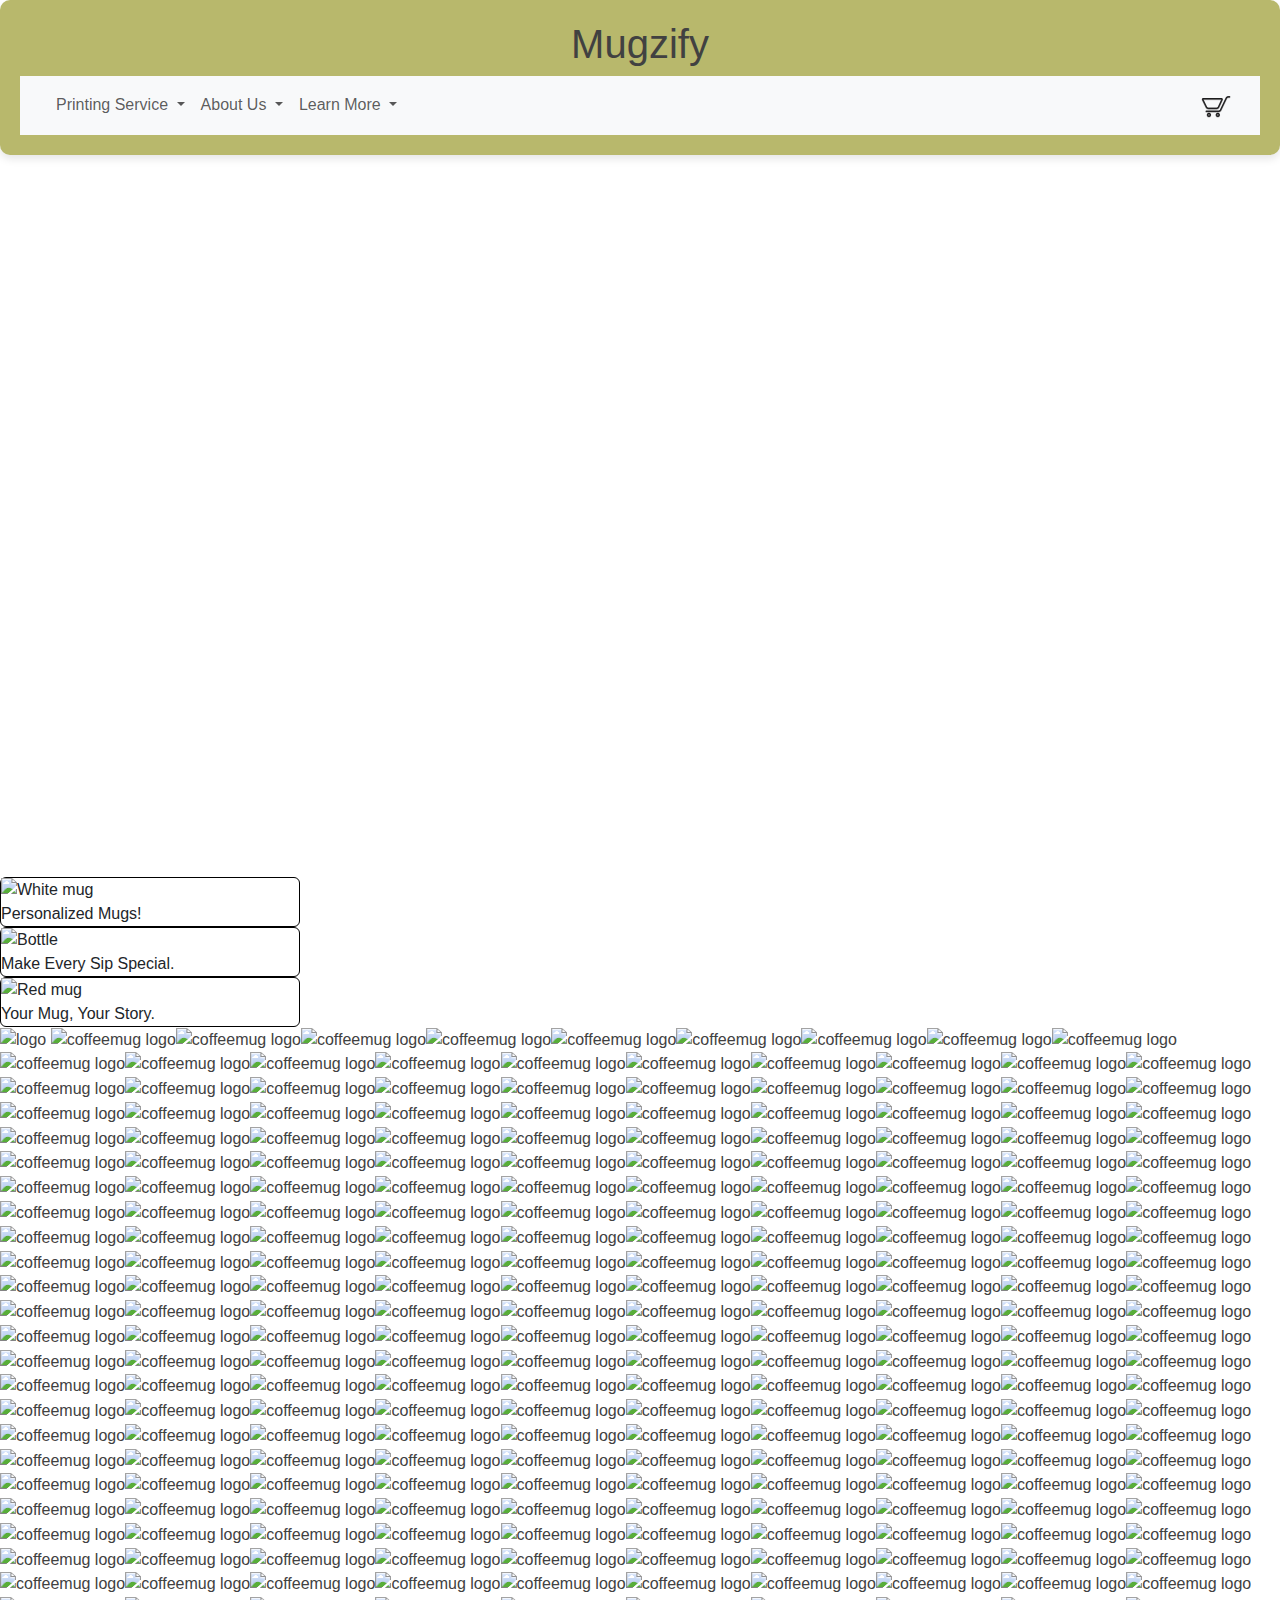
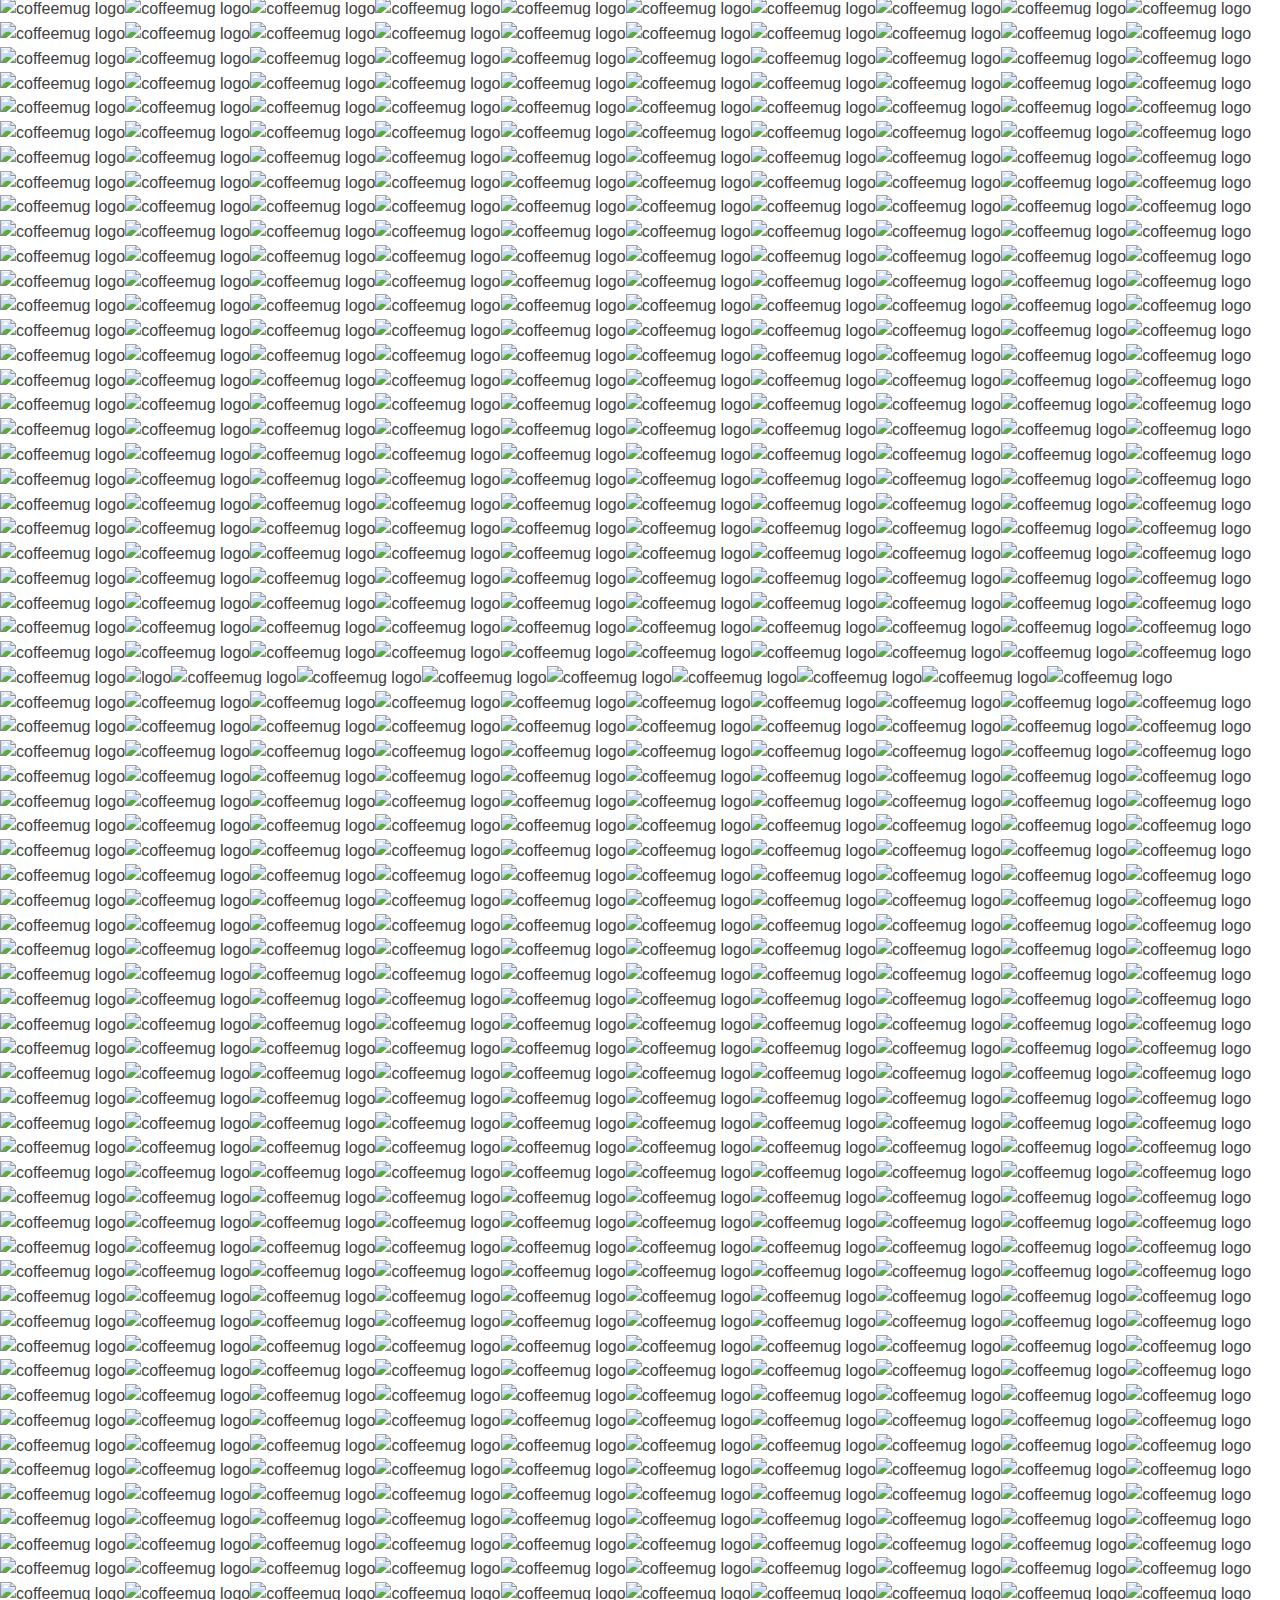
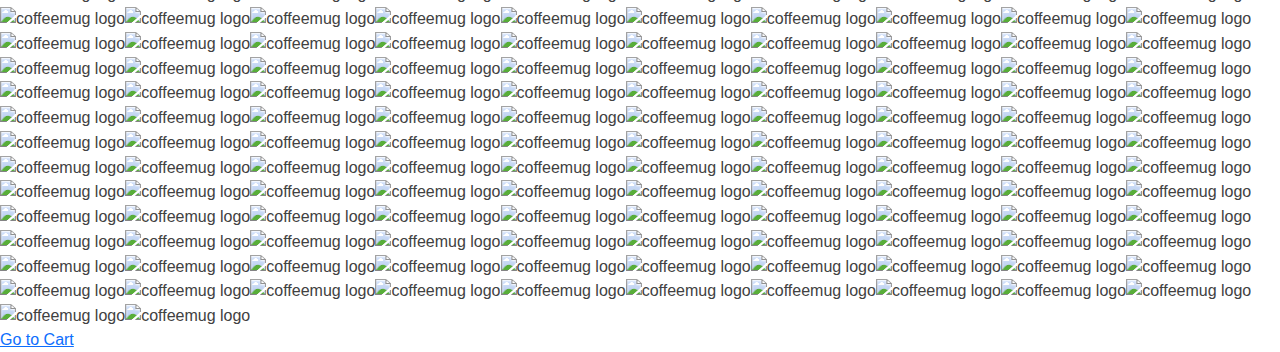
==== index.html @ 9b7f92b9 "Update - Improved links & clarity" ====
<!doctype html>
<html lang="en">
  <head>
    <meta charset="utf-8">
    <meta name="viewport" content="width=device-width, initial-scale=1">
    <title>Ryhmätyö</title>
    <link href="https://cdn.jsdelivr.net/npm/bootstrap@5.3.3/dist/css/bootstrap.min.css" rel="stylesheet" integrity="sha384-QWTKZyjpPEjISv5WaRU9OFeRpok6YctnYmDr5pNlyT2bRjXh0JMhjY6hW+ALEwIH" crossorigin="anonymous">
    <link rel="stylesheet" href="styles.css">
    <!-- Own css file needs to be under Bootstrap css file. -->

</head>
<body>

    <script src="https://cdn.jsdelivr.net/npm/bootstrap@5.3.3/dist/js/bootstrap.bundle.min.js" integrity="sha384-YvpcrYf0tY3lHB60NNkmXc5s9fDVZLESaAA55NDzOxhy9GkcIdslK1eN7N6jIeHz" crossorigin="anonymous">
    </script> 
    
    
         <!-- Article Section -->
         <article class="mugzify">
          <img src="images/logomug.png" class="feature-img">
          <h1> Mugzify</h1>


        <!-- Article Section for Navigation and Content -->
        <div class="menu">
          <nav class="navbar navbar-expand-sm bg-body-tertiary">
            <div class="container-fluid">
              <a class="navbar-brand" href="#"></a>
              
              <!-- Hamburger Menu Button -->
              <button class="navbar-toggler" type="button" data-bs-toggle="collapse" data-bs-target="#navbarSupportedContent" aria-controls="navbarSupportedContent" aria-expanded="false" aria-label="Toggle navigation">
                <span class="navbar-toggler-icon"></span>
              </button>
            
              <div class="collapse navbar-collapse" id="navbarSupportedContent">
                <ul class="navbar-nav me-auto mb-2 mb-lg-0">
                  <li class="nav-item dropdown">
                    <a class="nav-link dropdown-toggle" href="#" role="button" data-bs-toggle="dropdown" aria-expanded="false">
                      Printing Service
                    </a>
                    <ul class="dropdown-menu">
                      <li><a class="dropdown-item" href="#">Create An Item</a></li>
                      <li><a class="dropdown-item" href="#">Guide To Selecting A Picture</a></li>
                    </ul>
                  </li>
                  
                  <li class="nav-item dropdown">
                    <a class="nav-link dropdown-toggle" href="#" role="button" data-bs-toggle="dropdown" aria-expanded="false">
                      About Us
                    </a>
                    <ul class="dropdown-menu">
                      <li><a class="dropdown-item" href="#">Our Story</a></li>
                      <li><a class="dropdown-item" href="#">Our Reviews</a></li>
                    </ul>
                  </li>
            
                  <li class="nav-item dropdown">
                    <a class="nav-link dropdown-toggle" href="#" role="button" data-bs-toggle="dropdown" aria-expanded="false">
                      Learn More
                    </a>
                    <ul class="dropdown-menu">
                      <li><a class="dropdown-item" href="#">Delivery</a></li>
                      <li><a class="dropdown-item" href="#">FAQs</a></li>
                      <li><a class="dropdown-item" href="#">Contact</a></li>
                    </ul>
                  </li>
                </ul>

            <!-- Shopping Cart Icon -->
            <a class="navbar-brand ms-auto" href="https://eskorautiainen.github.io/cart/cart.html">
              <img src="images/cart2.png" alt="Shopping Cart" style="height: 32px; width: 32px;">
              </a>

              </div>
            </div>
          </nav>
        </article>
        <!-- Ending Article Section for Navigation and Content -->



        <!-- Slideshow -->
      <section class="container">
        <div class="slider-wrapper">
          <div class="slider">
            <img src="images/yourdesign.jpg" alt="" class="slide" id="slide-1"> <!-- kuvat vaativat "slide" luokan, jotta ne toimivat slideshowssa-->
            <img src="images/Baby.jpg" alt="" class="slide" id="slide-2">
            <img src="images/Black.png" alt="" class="slide" id="slide-3">
          </div>

            <div class="slider-nav">
              <a button="#slide-1"></a>
              <a button="#slide-2"></a>
              <a button="#slide-3"></a>
            </div>
            <!-- Slideshow ends -->
            
  <div class="row">
  <script>  // Javascript
    let currentIndex = 0;
const slides = document.querySelectorAll('.slider img');
const navLinks = document.querySelectorAll('.slider-nav a');
let slideInterval; // Interval ID variable

// Function to show the slide
function showSlide(index) {
    slides.forEach((slide, i) => {
        slide.style.display = (i === index) ? 'block' : 'none';
    });
    navLinks.forEach((link, i) => {
        link.style.opacity = (i === index) ? 1 : 0.5;
    });
}

// Function to go to the next slide
function nextSlide() {
    currentIndex = (currentIndex + 1) % slides.length;
    showSlide(currentIndex);
}

// Start the slideshow
function startSlideShow() {
    slideInterval = setInterval(nextSlide, 5000); // Change slide every 5 seconds
}

// Start the slideshow when the page loads
showSlide(currentIndex);
startSlideShow();

// Handle the navigation button clicks
navLinks.forEach((link, index) => {
    link.addEventListener('click', () => {
        clearInterval(slideInterval); // Clear the interval when clicking a navigation link
        currentIndex = index;         // Change the current image to the clicked image
        showSlide(currentIndex);       // Show the clicked image
        startSlideShow();              // Restart the interval
    });
});

// Optionally, add a click listener to the slides if you want them to be clickable
slides.forEach((slide, index) => {
    slide.addEventListener('click', () => {
        clearInterval(slideInterval); // Clear the interval
        currentIndex = index;         // Change the current image to the clicked image
        showSlide(currentIndex);       // Show the clicked image
        startSlideShow();              // Restart the interval
    });
});
  </script>  <!-- Javascript ends -->


            </div>
          </div>
        </section>
        <!-- Slideshow ends-->


        <!-- Image boxes -->
        <section class="card-container">
      
          <div class="card">
              <img src="images/White.avif" class="img-fluid" alt="White mug">
              <div class="Paddingtext">
              <a2>Personalized Mugs!</a2> 
            </div>
          </div>
  
          <div class="card">
            <img src="images/Bottle.jpg" class="img-fluid" alt="Bottle">
            <div class="Paddingtext">
            <a2>Make Every Sip Special.</a2>
          </div>
            
        </div>
      
          <div class="card">
              <img src="images/Red.jpg" class="img-fluid" alt="Red mug">
              <div class="Paddingtext">  <!-- in class "Paddingtext" we give the text 6 pixels of padding-left. -->
              <a2>Your Mug, Your Story.</a2>
              </div>
              
          </div>
      </section>
      <!-- Image boxes end -->



      <!--Scrolling logo animation -->
      <div class="scrolling-wrapper">
        <div class="scrolling-container">
            <img src="images/mugtransparent.png" alt="logo">
        </div>
    </div>

    <!-- Javascript-->
    <script>
      const container = document.querySelector('.scrolling-container');
      const imageCount = 500;  // Number of images you want to display
  
      for (let i = 0; i < imageCount; i++) {
          const img = document.createElement('img');
          img.src = 'images/mugtransparent.png';  // Replace with your actual image source
          img.alt = 'coffeemug logo';
          container.appendChild(img);
      }
  
      // Duplicate images to ensure seamless scrolling
      const images = container.querySelectorAll('img');
      images.forEach(img => {
          container.appendChild(img.cloneNode(true)); // Clone and append the image
      });
  </script>
  <!-- Javascript ends-->
  
  <!-- Link to cart folder and html file for GitHub pages -->
  <a href="/cart/cart.html">Go to Cart</a>

  </body>
</html>
---- styles.css ----
.mugzify {
    text-align: center; /* Center the text inside the aside element */
    padding: 20px;
    background-color: #b8b86c; /* Optional background for the aside */
    border-radius: 10px; /* Optional: rounded corners */
    box-shadow: 0px 4px 8px rgba(0, 0, 0, 0.1); /* Optional: subtle shadow */
}

.row {
    max-width: 1000px;
    margin: 0 auto; /* Center horizontally */
    padding-bottom:5px;

}

body {
    font-family: 'Franklin Gothic Medium', 'Arial Narrow', Arial, sans-serif;
    color: rgb(65, 65, 65);
    background-image: url('####');
}




* {
    margin: 0;
    padding: 0;
    box-sizing: border-box;
}

.container {
    padding: 2rem;
}

.slider-wrapper{
    position: relative;
    max-width: 550px;
    margin: 0 auto;
}

.slider {
    display: flex;
    aspect-ratio: 16/19;
    overflow-x: hidden;
    scroll-snap-type: x mandatory;
    scroll-behavior: smooth;
    box-shadow: 0 1.5rem 3rem -0.75rem
    hsla(0, 0% 0% 0.25);
    border-radius: 0.5rem;
    position:relative;
}

.slider img {
    flex: 1 0 100%;
    display: flex;
    scroll-snap-align: start;
    object-fit: cover;
    max-width: 100%; /* Ensure the images don't exceed the container width */
    height: 100%; /* Set a maximum height for the images (adjust as needed) */

}

.slider-nav{
    display: flex;
    column-gap: 1rem;
    position: absolute;
    bottom: 1.25rem;
    left: 50%;
    transform: translateX(-50%);
    z-index: 1;
}

.slider-nav a{
width: 0.5rem;
height: 0.5rem;
border-radius: 50%;
background-color: #ffffff;
opacity: 0.75%;
transition: opacity ease 0.25s;
}

.slider-nav a:hover {
    opacity: 1;
}

.card {
    border: 1px solid black;
    width: 100%; 
    max-width: 300px;

}


.card img {
    width: 100%;
    height: auto;
} 

.feature-img {
    animation-delay: 1.5s;
    width: 80px;
    position: absolute;
    top: 5px;
    right: 35%;
    opacity: 0;
    transform: translateY(20px);
    animation: moveup 0.5s linear forwards;
    background-color: transparent;
    object-fit: cover;
}

@keyframes moveup {
    0% {
        opacity: 0;
        transform: translateY(20px);
    }
    100% {
        opacity: 1;
        transform: translateY(0);
    }
}


/*Responsive design */
@media (max-width: 540px) {
    .card-container {
        grid-template-columns: 1fr;
    }
}
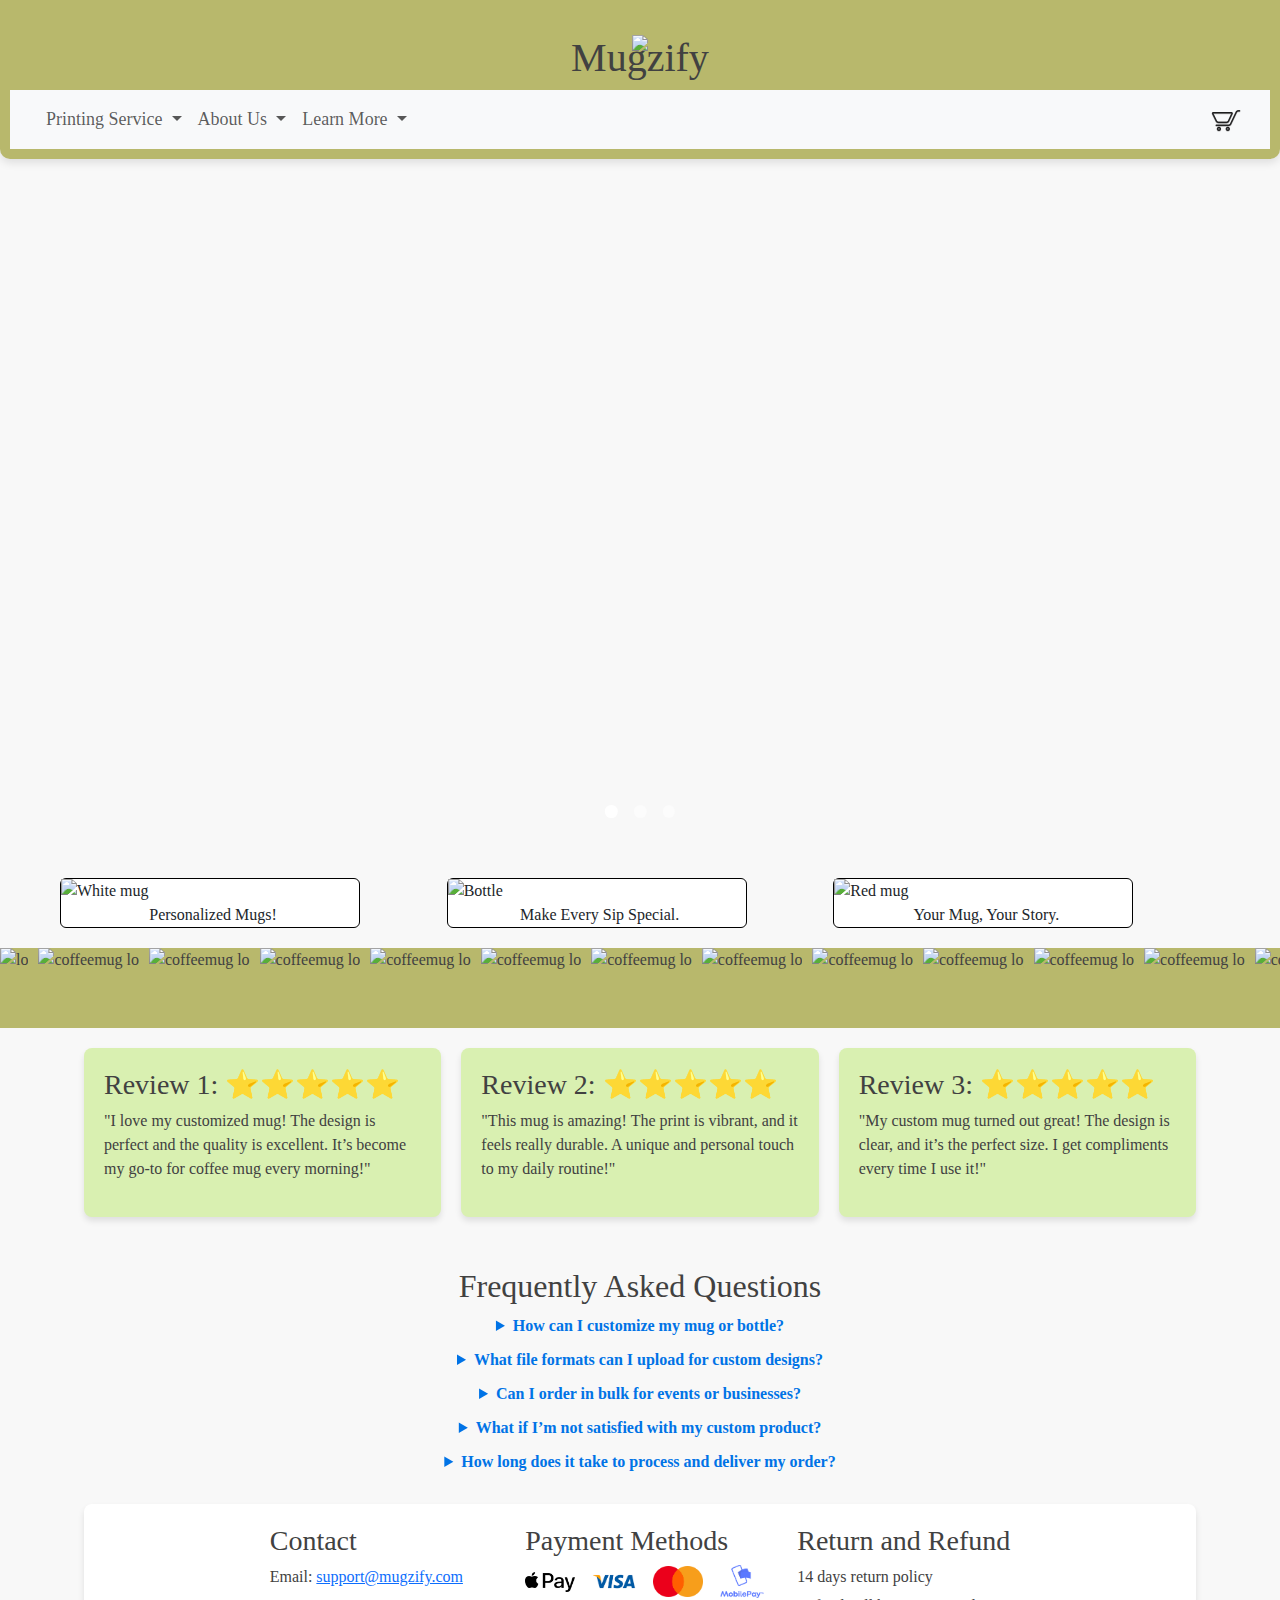
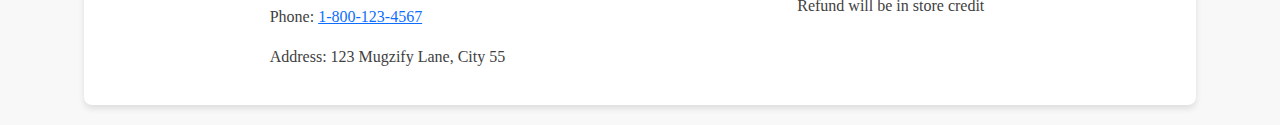
==== commit f9f19dcb: "Update - Combining pages with Farhad" ====
--- a/index.html
+++ b/index.html
@@ -59,9 +59,9 @@
                       Learn More
                     </a>
                     <ul class="dropdown-menu">
-                      <li><a class="dropdown-item" href="#">Delivery</a></li>
-                      <li><a class="dropdown-item" href="#">FAQs</a></li>
-                      <li><a class="dropdown-item" href="#">Contact</a></li>
+                      <li><a class="dropdown-item" href="#delivery">Delivery</a></li>
+                      <li><a class="dropdown-item" href="#faqs">FAQs</a></li>
+                      <li><a class="dropdown-item" href="#contact">Contact</a></li>
                     </ul>
                   </li>
                 </ul>
@@ -211,9 +211,92 @@
       });
   </script>
   <!-- Javascript ends-->
-  
-  <!-- Link to cart folder and html file for GitHub pages -->
-  <a href="/cart/cart.html">Go to Cart</a>
+
+
+
+
+
+  <div class="container">
+    <!-- Reviews Section -->
+    <div class="reviews">
+        <div class="review">
+            <h3>Review 1: ⭐⭐⭐⭐⭐</h3>
+            <p>"I love my customized mug! The design is perfect and the quality is excellent. It’s become my go-to for coffee mug every morning!"</p>
+        </div>
+        <div class="review">
+            <h3>Review 2: ⭐⭐⭐⭐⭐</h3>
+            <p>"This mug is amazing! The print is vibrant, and it feels really durable. A unique and personal touch to my daily routine!"</p>
+        </div>
+        <div class="review">
+            <h3>Review 3: ⭐⭐⭐⭐⭐</h3>
+            <p>"My custom mug turned out great! The design is clear, and it’s the perfect size. I get compliments every time I use it!"</p>
+        </div>
+    </div>
+
+
+    <!-- FAQ Section -->
+      <section id="faqs">
+        <h2>Frequently Asked Questions</h2>
+        <details>
+            <summary>How can I customize my mug or bottle?</summary>
+            <p>You can easily customize your mug or bottle using our design tool! Upload your image, add text, choose colors, and preview your design before placing your order. Simply click "Start Customizing" to begin.</p>
+        </details>
+        <details>
+            <summary>What file formats can I upload for custom designs?</summary>
+            <p>We accept popular file formats like JPEG, PNG, PDF, and SVG. For the best results, ensure your image has a high resolution (300 DPI or higher).</p>
+        </details>
+        <details>
+            <summary>Can I order in bulk for events or businesses?</summary>
+            <p>Yes! We offer special discounts for bulk orders, perfect for events, corporate gifts, or promotional items. Contact us via [link to contact form] to discuss pricing and customization options.</p>
+        </details>
+        <details>
+            <summary>What if I’m not satisfied with my custom product?</summary>
+            <p>We strive for 100% customer satisfaction. If your order arrives damaged or there’s an issue with the customization, let us know within 7 days of delivery. We’ll work with you to resolve the problem, whether through a replacement or refund.</p>
+        </details>
+        <details>
+            <summary>How long does it take to process and deliver my order?</summary>
+            <p>Once you place your order, it typically takes 2–3 business days to create your custom product. Shipping times vary based on your location and chosen delivery method. You’ll receive a tracking link once your order ships.</p>
+        </details>
+    </section>
+
+    <!-- Combined Info Section -->
+    <div class="info">
+        <div class="info-content">
+            <!-- Contact Section -->
+            <section id="contact">
+                <h3>Contact</h3>
+                <p>Email: <a href="mailto:support@mugzify.com">support@mugzify.com</a></p>
+                <p>Phone: <a href="tel:1-800-123-4567">1-800-123-4567</a></p>
+                <p>Address: 123 Mugzify Lane, City 55</p>
+          </section>
+
+            <!-- Payment Methods Section -->
+            <div class="payment-methods">
+                <h3>Payment Methods</h3>
+                <img src="images/apple.png" alt="Apple Pay">
+                <img src="images/visa.png" alt="Visa">
+                <img src="images/mastercard.png" alt="MasterCard">
+                <img src="images/images.png" alt="MasterCard">
+            </div>
+
+            <!-- Return Policy Section -->
+            <div class="return-policy">
+                <h3>Return and Refund</h3>
+                <p>14 days return policy</p>
+                <p>Refund will be in store credit</p>
+            </div>
+        </div>
+    </div>
+</div>
+
+
+
+
+
+
+
+
+
 
   </body>
 </html>
--- a/styles.css
+++ b/styles.css
@@ -1,9 +1,16 @@
 .mugzify {
-    text-align: center; /* Center the text inside the aside element */
-    padding: 20px;
-    background-color: #b8b86c; /* Optional background for the aside */
-    border-radius: 10px; /* Optional: rounded corners */
-    box-shadow: 0px 4px 8px rgba(0, 0, 0, 0.1); /* Optional: subtle shadow */
+    text-align: center;
+    padding: 10px;
+    background-color: #b8b86c;
+    border-bottom-left-radius: 10px;
+    border-bottom-right-radius: 10px;    /* Border-radium also rounds up the top corners, making them white. Use Border-bottom to avoid this. */
+    box-shadow: 0px 4px 8px rgba(0, 0, 0, 0.1);
+    box-sizing: border-box; /* Ensure padding is included in the element's size */
+}
+
+.menu {
+    font-size: 18px;
+
 }
 
 .row {
@@ -11,26 +18,20 @@
     margin: 0 auto; /* Center horizontally */
     padding-bottom:5px;
 
+
 }
 
 body {
-    font-family: 'Franklin Gothic Medium', 'Arial Narrow', Arial, sans-serif;
+    font-family: 'Times New Roman', Times, serif;
     color: rgb(65, 65, 65);
-    background-image: url('####');
-}
-
-
-
-
-* {
-    margin: 0;
-    padding: 0;
-    box-sizing: border-box;
+
 }
 
 .container {
     padding: 2rem;
-}
+
+}
+
 
 .slider-wrapper{
     position: relative;
@@ -71,23 +72,32 @@
 }
 
 .slider-nav a{
-width: 0.5rem;
-height: 0.5rem;
+width: 0.8rem;
+height: 0.8rem;
 border-radius: 50%;
 background-color: #ffffff;
 opacity: 0.75%;
 transition: opacity ease 0.25s;
+
 }
 
 .slider-nav a:hover {
     opacity: 1;
 }
+
 
 .card {
     border: 1px solid black;
     width: 100%; 
     max-width: 300px;
-
+    padding-left: 0px;
+
+}
+
+.Paddingtext {
+    padding-left: 6px;
+    font-size: 16px;
+    margin: 0 auto;
 }
 
 
@@ -96,27 +106,69 @@
     height: auto;
 } 
 
+
+.card-container {
+    display: grid;
+    grid-template-columns: 1fr 1fr 1fr 0fr;
+    max-width: 1200px; 
+    margin: 0 auto; 
+    gap: 20px;
+    padding: 20px;
+
+}
+
 .feature-img {
     animation-delay: 1.5s;
     width: 80px;
-    position: absolute;
-    top: 5px;
+    position: static;
     right: 35%;
-    opacity: 0;
+    opacity: 1;
     transform: translateY(20px);
     animation: moveup 0.5s linear forwards;
     background-color: transparent;
     object-fit: cover;
 }
 
+
+.scrolling-wrapper {
+    width: 100%; /* Full width of the container */
+    overflow: hidden; /* Hide the part of the image that overflows the container */
+    position: relative;
+    background-color: #b8b86c;
+}
+
+.scrolling-container {
+    display: flex; /* Use flexbox to align the images horizontally */
+    animation: scrollLeft 40s linear infinite; /* Apply the scrolling animation (adjust speed) */
+    white-space: nowrap; /* Prevent images from wrapping to a new line */
+}
+
+.scrolling-container img {
+    height: 80px; /* Set the height of each image */
+    margin-right: 10px; /* Optional: Add space between images */
+    opacity: 1; /* Optional: Set transparency */
+    display: inline-block; /* Ensure images stay inline */
+}
+
+/* Create the scrolling animation */
+@keyframes scrollLeft {
+    0% {
+        transform: translateX(0%); /* Start at the left */
+    }
+    100% {
+        transform: translateX(-100%); /* Move to the left (outside the container) */
+    }
+}
+
+
 @keyframes moveup {
     0% {
+        transform: translateY(20px);
         opacity: 0;
-        transform: translateY(20px);
     }
     100% {
+        transform: translateY(0);
         opacity: 1;
-        transform: translateY(0);
     }
 }
 
@@ -127,3 +179,188 @@
         grid-template-columns: 1fr;
     }
 }
+
+
+/* General Styling */
+body {
+    font-family: 'Times New Roman', Times, serif;
+    color: rgb(65, 65, 65);
+    margin: 0;
+    padding: 0;
+    background-color: #f8f8f8;
+}
+
+.container {
+    width: 90%;
+    max-width: 1200px;
+    margin: 0 auto;
+    padding: 20px;
+}
+
+/* Header Styling */
+header {
+    background-color: #b8b86c; /* Olive Green */
+    padding: 10px;
+    text-align: center;
+    color: white;
+}
+
+/* Menu Styling */
+nav a {
+    font-size: 18px; 
+    color: white;
+    text-decoration: none;
+    margin: 0 auto;
+}
+
+nav a:hover {
+    text-decoration: underline;
+}
+
+/* Reviews Section */
+.reviews {
+    display: flex;
+    gap: 20px;
+    margin-bottom: 30px;
+    flex-wrap: wrap; 
+}
+
+.review {
+    background-color: #d9f0b1;
+    padding: 20px;
+    border-radius: 8px;
+    flex: 1;
+    box-shadow: 0 4px 6px rgba(0, 0, 0, 0.1);
+    font-size: 16px; 
+    margin-bottom: 20px; 
+    min-width: 250px; 
+}
+
+/* Learn More Button */
+.learn-more {
+    background-color: #a8c66c;
+    color: #fff;
+    font-size: 24px;
+    padding: 15px 30px;
+    border: none;
+    border-radius: 5px;
+    cursor: pointer;
+    display: block;
+    margin: 0 auto 15px auto;
+    text-align: center;
+}
+
+/* FAQ Section */
+.faq {
+    background-color: #ffffff;
+    padding: 20px;
+    border-radius: 8px;
+    margin-bottom: 30px;
+    box-shadow: 0 4px 6px rgba(0, 0, 0, 0.1);
+}
+
+details {
+    margin-bottom: 10px;
+    font-size: 16px; 
+}
+
+summary {
+    font-size: 16px; 
+    font-weight: bold;
+    cursor: pointer;
+    color: #0073e6;
+}
+
+details p {
+    margin: 5px 0 0 15px;
+    font-size: 16px; 
+    color: #555;
+}
+
+/* Combined Info Section */
+.info {
+    
+    background-color: #ffffff;
+    padding: 20px;
+    border-radius: 8px;
+    box-shadow: 0 4px 6px rgba(0, 0, 0, 0.1);
+}
+
+.info h2 {
+    margin-bottom: 20px;
+    text-align: center;
+    color: #444;
+    font-size: 16px; 
+}
+
+.info-content {
+    display: flex;
+    justify-content: center;
+    gap: 20px;
+    flex-wrap: wrap; 
+}
+
+.contact, .payment-methods, .return-policy {    
+    font-size: 16px; 
+    margin-bottom: 20px; 
+}
+
+.payment-methods img {
+    width: 50px;
+    margin-right: 10px;
+}
+
+.return-policy p {
+    margin: 5px 0;
+    font-size: 16px; 
+}
+
+section#faqs {
+    text-align: center;
+    padding-bottom: 20px;
+}
+
+/* Responsive Design for Small Screens */
+@media (max-width: 768px) {
+    .reviews {
+        flex-direction: column; 
+    }
+
+    .info-content {
+        flex-direction: column; 
+    }
+
+    .contact, .payment-methods, .return-policy {
+        flex: 1 1 100%; 
+    }
+
+    .learn-more {
+        font-size: 20px; 
+        padding: 12px 25px; 
+    }
+}
+
+/* Additional responsiveness for very small screens (e.g., mobile phones) */
+@media (max-width: 480px) {
+    body {
+        font-size: 14px; 
+    }
+
+    .reviews {
+        gap: 10px; 
+    }
+
+    .review {
+        font-size: 14px; /
+    }
+
+    .learn-more {
+        font-size: 18px; 
+        padding: 10px 20px; 
+    }
+
+    .payment-methods img {
+        width: 40px; 
+    }
+}
+
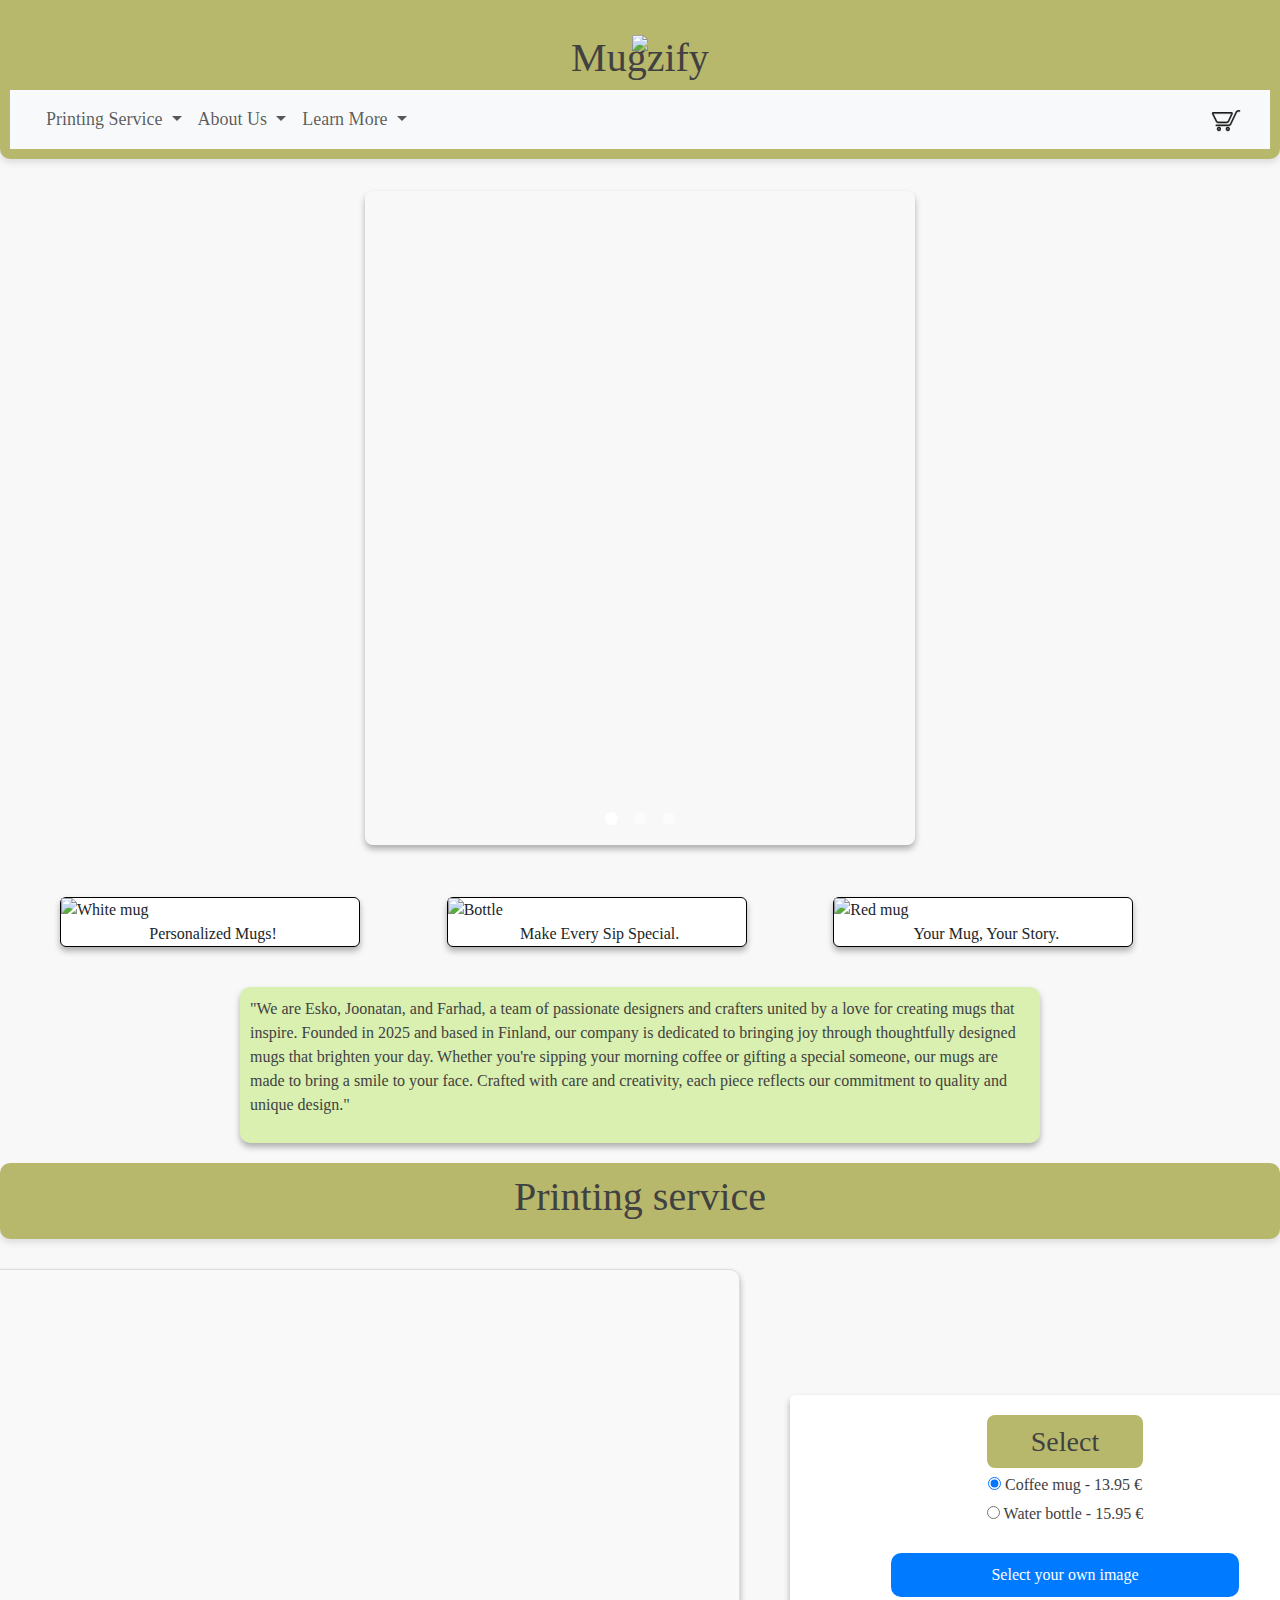
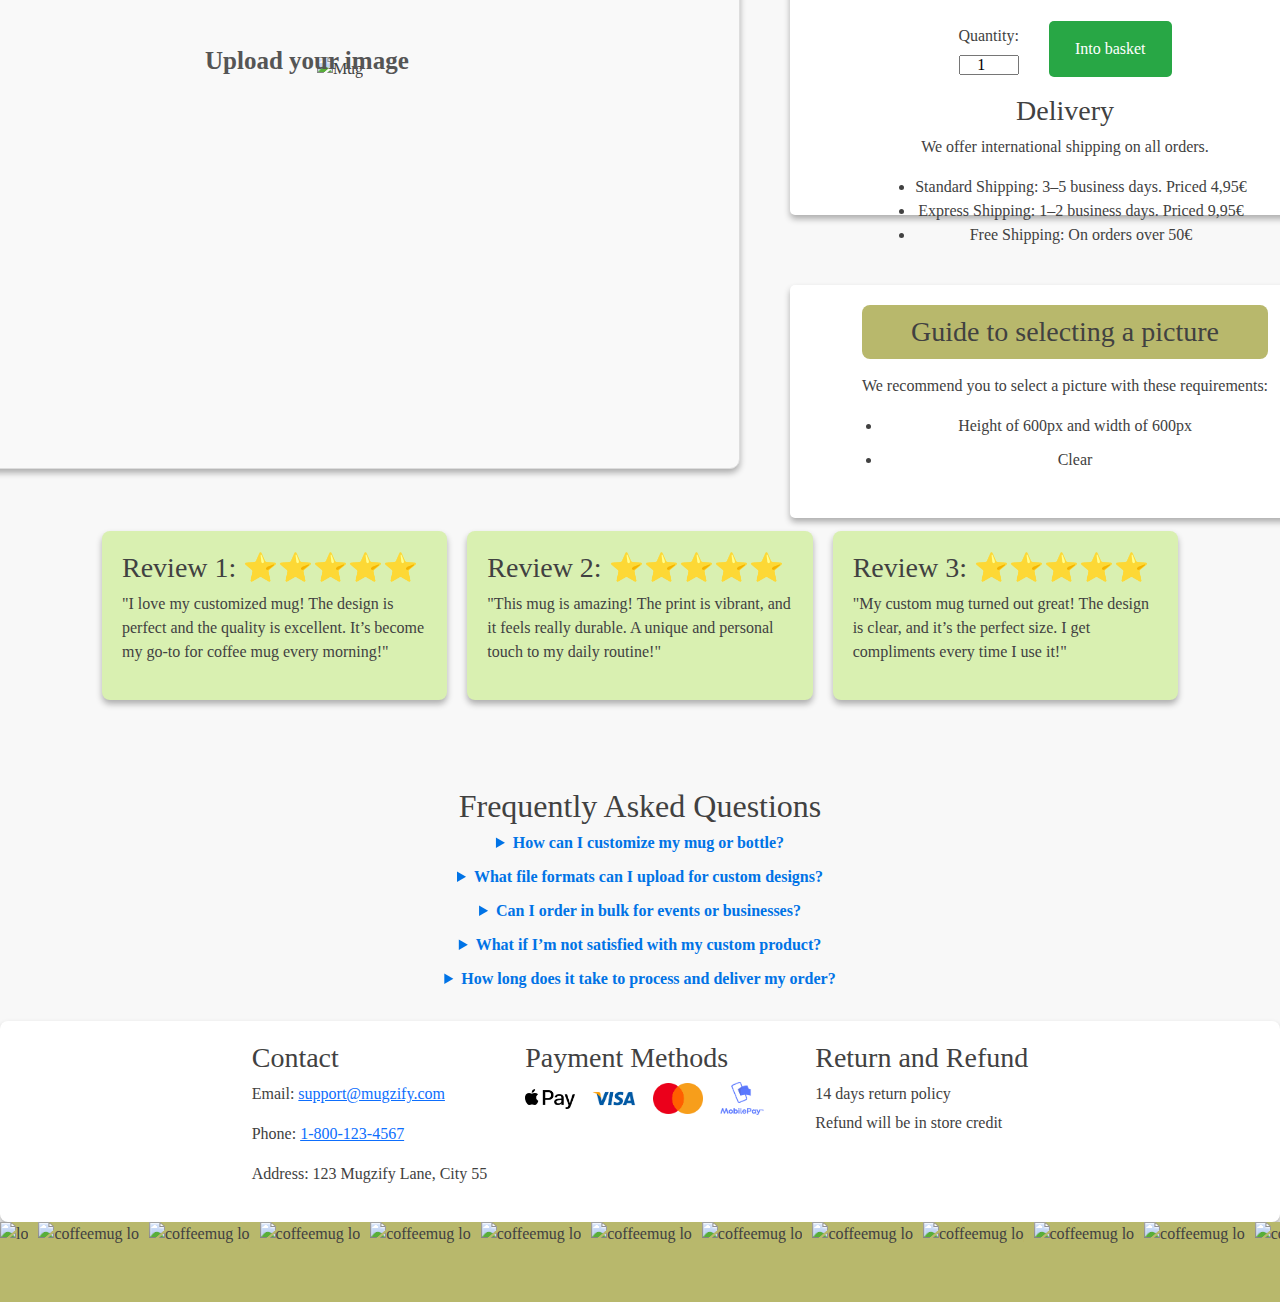
==== commit 3ae168e9: "Update - Combining with Joonatans codes" ====
--- a/index.html
+++ b/index.html
@@ -7,10 +7,10 @@
     <link href="https://cdn.jsdelivr.net/npm/bootstrap@5.3.3/dist/css/bootstrap.min.css" rel="stylesheet" integrity="sha384-QWTKZyjpPEjISv5WaRU9OFeRpok6YctnYmDr5pNlyT2bRjXh0JMhjY6hW+ALEwIH" crossorigin="anonymous">
     <link rel="stylesheet" href="styles.css">
     <!-- Own css file needs to be under Bootstrap css file. -->
-
 </head>
+
+
 <body>
-
     <script src="https://cdn.jsdelivr.net/npm/bootstrap@5.3.3/dist/js/bootstrap.bundle.min.js" integrity="sha384-YvpcrYf0tY3lHB60NNkmXc5s9fDVZLESaAA55NDzOxhy9GkcIdslK1eN7N6jIeHz" crossorigin="anonymous">
     </script> 
     
@@ -49,8 +49,8 @@
                       About Us
                     </a>
                     <ul class="dropdown-menu">
-                      <li><a class="dropdown-item" href="#">Our Story</a></li>
-                      <li><a class="dropdown-item" href="#">Our Reviews</a></li>
+                      <li><a class="dropdown-item" href="#story">Our Story</a></li>
+                      <li><a class="dropdown-item" href="#reviews">Our Reviews</a></li>
                     </ul>
                   </li>
             
@@ -79,8 +79,8 @@
 
 
 
-        <!-- Slideshow -->
-      <section class="container">
+        <!-- Slideshow -->   
+         <section class="container">
         <div class="slider-wrapper">
           <div class="slider">
             <img src="images/yourdesign.jpg" alt="" class="slide" id="slide-1"> <!-- kuvat vaativat "slide" luokan, jotta ne toimivat slideshowssa-->
@@ -94,8 +94,7 @@
               <a button="#slide-3"></a>
             </div>
             <!-- Slideshow ends -->
-            
-  <div class="row">
+
   <script>  // Javascript
     let currentIndex = 0;
 const slides = document.querySelectorAll('.slider img');
@@ -182,8 +181,215 @@
           </div>
       </section>
       <!-- Image boxes end -->
-
-
+      <section id="story">
+      <div class="introduction">
+        <p>"We are Esko, Joonatan, and Farhad, a team of passionate designers and crafters united by a love for creating mugs that inspire. Founded in 2025 and based in Finland, our company is dedicated to bringing joy through thoughtfully designed mugs that brighten your day. Whether you're sipping your morning coffee or gifting a special someone, our mugs are made to bring a smile to your face. Crafted with care and creativity, each piece reflects our commitment to quality and unique design."</p>
+    </div>
+  </section>
+
+
+<!-- Joonatan osuuus -->
+
+<article class="Printing service"></article>
+    <header>
+        <h1>Printing service</h1>
+    </header>
+    <main>
+        <section class="preview-section">
+            <div class="mug-preview">
+                <img src="images/mugtransparent.png" alt="Mug" id="mug">
+                <div class="image-overlay">
+                    <p><b>Upload your image</b></p>
+                </div>
+            </div>
+        </section>
+
+        <section class="options-section">
+            <div class="mug-options">
+                <h3>Select</h3>
+                <label>
+                    <input type="radio" name="mug-type" value="Coffee mug" checked>
+                    Coffee mug - 13.95 €
+                </label>
+                <label>
+                    <input type="radio" name="mug-type" value="Water bottle">
+                    Water bottle - 15.95 €
+                </label>
+            </div>
+            <form>
+                <label class="upload-button" for="file-upload" role="button">Select your own image</label>
+                <input type="file" id="file-upload" accept="image/*">
+            </form>
+            <div class="quantity-and-button">
+                <div class="quantity">
+                    <label for="quantity">Quantity:</label>
+                    <input type="number" id="quantity" value="1" min="1">
+                </div>
+                <button class="basket-button">Into basket</button>
+            </div>
+            <!-- Delivery Section -->
+            <section id="delivery">
+                <h3>Delivery</h3>
+                <p>We offer international shipping on all orders.</p>
+                <ul>
+                    <li>Standard Shipping: 3–5 business days. Priced 4,95€</li>
+                    <li>Express Shipping: 1–2 business days. Priced 9,95€</li>
+                    <li>Free Shipping: On orders over 50€</li>
+                </ul>
+            </section>
+            <!-- Guide -->
+            <section class="guide-section">
+                <div class="help-guide">
+                <h3>Guide to selecting a picture</h3>
+                <p>We recommend you to select a picture with these requirements:</p>
+                <ul>
+                    <li>Height of 600px and width of 600px</li>
+                    <li>Clear</li>
+                </ul>
+            </div>
+            </section>
+    </main>
+  
+
+
+
+
+
+
+
+
+
+
+
+
+
+
+
+
+
+
+
+
+
+
+
+
+
+
+
+
+
+
+
+
+
+
+
+
+
+
+
+
+
+
+
+
+
+
+
+
+
+  
+
+  <div class="container">
+    <!-- Reviews Section -->
+    <section id="reviews">
+    <div class="reviews">
+
+        <div class="review">
+            <h3>Review 1: ⭐⭐⭐⭐⭐</h3>
+            <p>"I love my customized mug! The design is perfect and the quality is excellent. It’s become my go-to for coffee mug every morning!"</p>
+        </div>
+        <div class="review">
+            <h3>Review 2: ⭐⭐⭐⭐⭐</h3>
+            <p>"This mug is amazing! The print is vibrant, and it feels really durable. A unique and personal touch to my daily routine!"</p>
+        </div>
+        <div class="review">
+            <h3>Review 3: ⭐⭐⭐⭐⭐</h3>
+            <p>"My custom mug turned out great! The design is clear, and it’s the perfect size. I get compliments every time I use it!"</p>
+        </div>
+    </div>
+    </div>
+    </section>
+
+
+    <!-- FAQ Section -->
+      <section id="faqs">
+        <h2>Frequently Asked Questions</h2>
+        <details>
+            <summary>How can I customize my mug or bottle?</summary>
+            <p class="customer-satisfaction">
+            You can easily customize your mug or bottle using our design tool! Upload your image, add text, choose colors, and preview your design before placing your order. Simply click "Start Customizing" to begin.
+          </p>
+        </details>
+        <details>
+            <summary>What file formats can I upload for custom designs?</summary>
+            <p class="customer-satisfaction">
+            We accept popular file formats like JPEG, PNG, PDF, and SVG. For the best results, ensure your image has a high resolution (300 DPI or higher).
+          </p>
+        </details>
+        <details>
+            <summary>Can I order in bulk for events or businesses?</summary>
+            <p class="customer-satisfaction">
+            Yes! We offer special discounts for bulk orders, perfect for events, corporate gifts, or promotional items. Contact us via [link to contact form] to discuss pricing and customization options.
+          </p>
+        </details>
+        <details>
+            <summary>What if I’m not satisfied with my custom product?</summary>
+            <p class="customer-satisfaction">
+            We strive for 100% customer satisfaction. If your order arrives damaged or there’s an issue with the customization, let us know within 7 days of delivery. We’ll work with you to resolve the problem, whether through a replacement or refund.
+            </p>
+        </details>
+        <details>
+            <summary>How long does it take to process and deliver my order?</summary>
+            <p class="customer-satisfaction">
+            Once you place your order, it typically takes 2–3 business days to create your custom product. Shipping times vary based on your location and chosen delivery method. You’ll receive a tracking link once your order ships.
+          </p>
+        </details>
+    </section>
+
+    <!-- Combined Info Section -->
+    <div class="info">
+        <div class="info-content">
+            <!-- Contact Section -->
+            <section id="contact">
+                <h3>Contact</h3>
+                <p>Email: <a href="mailto:support@mugzify.com">support@mugzify.com</a></p>
+                <p>Phone: <a href="tel:1-800-123-4567">1-800-123-4567</a></p>
+                <p>Address: 123 Mugzify Lane, City 55</p>
+          </section>
+
+            <!-- Payment Methods Section -->
+            <div class="payment-methods">
+                <h3>Payment Methods</h3>
+                <img src="images/apple.png" alt="Apple Pay">
+                <img src="images/visa.png" alt="Visa">
+                <img src="images/mastercard.png" alt="MasterCard">
+                <img src="images/images.png" alt="MasterCard">
+            </div>
+
+            <!-- Return Policy Section -->
+            <div class="return-policy">
+                <h3>Return and Refund</h3>
+                <p>14 days return policy</p>
+                <p>Refund will be in store credit</p>
+            </div>
+        </div>
+    </div>
+</div>
+
+
+<!-- Eskon animaatio -->
 
       <!--Scrolling logo animation -->
       <div class="scrolling-wrapper">
@@ -216,86 +422,6 @@
 
 
 
-  <div class="container">
-    <!-- Reviews Section -->
-    <div class="reviews">
-        <div class="review">
-            <h3>Review 1: ⭐⭐⭐⭐⭐</h3>
-            <p>"I love my customized mug! The design is perfect and the quality is excellent. It’s become my go-to for coffee mug every morning!"</p>
-        </div>
-        <div class="review">
-            <h3>Review 2: ⭐⭐⭐⭐⭐</h3>
-            <p>"This mug is amazing! The print is vibrant, and it feels really durable. A unique and personal touch to my daily routine!"</p>
-        </div>
-        <div class="review">
-            <h3>Review 3: ⭐⭐⭐⭐⭐</h3>
-            <p>"My custom mug turned out great! The design is clear, and it’s the perfect size. I get compliments every time I use it!"</p>
-        </div>
-    </div>
-
-
-    <!-- FAQ Section -->
-      <section id="faqs">
-        <h2>Frequently Asked Questions</h2>
-        <details>
-            <summary>How can I customize my mug or bottle?</summary>
-            <p>You can easily customize your mug or bottle using our design tool! Upload your image, add text, choose colors, and preview your design before placing your order. Simply click "Start Customizing" to begin.</p>
-        </details>
-        <details>
-            <summary>What file formats can I upload for custom designs?</summary>
-            <p>We accept popular file formats like JPEG, PNG, PDF, and SVG. For the best results, ensure your image has a high resolution (300 DPI or higher).</p>
-        </details>
-        <details>
-            <summary>Can I order in bulk for events or businesses?</summary>
-            <p>Yes! We offer special discounts for bulk orders, perfect for events, corporate gifts, or promotional items. Contact us via [link to contact form] to discuss pricing and customization options.</p>
-        </details>
-        <details>
-            <summary>What if I’m not satisfied with my custom product?</summary>
-            <p>We strive for 100% customer satisfaction. If your order arrives damaged or there’s an issue with the customization, let us know within 7 days of delivery. We’ll work with you to resolve the problem, whether through a replacement or refund.</p>
-        </details>
-        <details>
-            <summary>How long does it take to process and deliver my order?</summary>
-            <p>Once you place your order, it typically takes 2–3 business days to create your custom product. Shipping times vary based on your location and chosen delivery method. You’ll receive a tracking link once your order ships.</p>
-        </details>
-    </section>
-
-    <!-- Combined Info Section -->
-    <div class="info">
-        <div class="info-content">
-            <!-- Contact Section -->
-            <section id="contact">
-                <h3>Contact</h3>
-                <p>Email: <a href="mailto:support@mugzify.com">support@mugzify.com</a></p>
-                <p>Phone: <a href="tel:1-800-123-4567">1-800-123-4567</a></p>
-                <p>Address: 123 Mugzify Lane, City 55</p>
-          </section>
-
-            <!-- Payment Methods Section -->
-            <div class="payment-methods">
-                <h3>Payment Methods</h3>
-                <img src="images/apple.png" alt="Apple Pay">
-                <img src="images/visa.png" alt="Visa">
-                <img src="images/mastercard.png" alt="MasterCard">
-                <img src="images/images.png" alt="MasterCard">
-            </div>
-
-            <!-- Return Policy Section -->
-            <div class="return-policy">
-                <h3>Return and Refund</h3>
-                <p>14 days return policy</p>
-                <p>Refund will be in store credit</p>
-            </div>
-        </div>
-    </div>
-</div>
-
-
-
-
-
-
-
-
 
 
   </body>
--- a/styles.css
+++ b/styles.css
@@ -4,8 +4,8 @@
     background-color: #b8b86c;
     border-bottom-left-radius: 10px;
     border-bottom-right-radius: 10px;    /* Border-radium also rounds up the top corners, making them white. Use Border-bottom to avoid this. */
-    box-shadow: 0px 4px 8px rgba(0, 0, 0, 0.1);
     box-sizing: border-box; /* Ensure padding is included in the element's size */
+    box-shadow: 0 4px 6px rgba(0, 0, 0, 0.1);
 }
 
 .menu {
@@ -24,7 +24,22 @@
 body {
     font-family: 'Times New Roman', Times, serif;
     color: rgb(65, 65, 65);
-
+    margin: 0;
+    padding: 0;
+    background-color: #f8f8f8;
+    font-size: 16px;
+
+}
+
+.introduction {
+    background-color: #d9f0b1;
+    padding: 10px;
+    border-radius: 10px;
+    box-shadow: 0 4px 6px rgba(0, 0, 0, 0.3);
+
+    /* Limit the width and center the box */
+    max-width: 800px;  /* Set a maximum width */
+    margin: 20px auto;  /* Add margin to create space above and below the box */
 }
 
 .container {
@@ -45,7 +60,7 @@
     overflow-x: hidden;
     scroll-snap-type: x mandatory;
     scroll-behavior: smooth;
-    box-shadow: 0 1.5rem 3rem -0.75rem
+    box-shadow: 0 4px 6px rgba(0, 0, 0, 0.3);
     hsla(0, 0% 0% 0.25);
     border-radius: 0.5rem;
     position:relative;
@@ -91,12 +106,12 @@
     width: 100%; 
     max-width: 300px;
     padding-left: 0px;
+    box-shadow: 0 4px 6px rgba(0, 0, 0, 0.3);
 
 }
 
 .Paddingtext {
     padding-left: 6px;
-    font-size: 16px;
     margin: 0 auto;
 }
 
@@ -181,33 +196,18 @@
 }
 
 
-/* General Styling */
-body {
-    font-family: 'Times New Roman', Times, serif;
-    color: rgb(65, 65, 65);
-    margin: 0;
-    padding: 0;
-    background-color: #f8f8f8;
-}
-
-.container {
-    width: 90%;
-    max-width: 1200px;
-    margin: 0 auto;
-    padding: 20px;
-}
-
-/* Header Styling */
-header {
-    background-color: #b8b86c; /* Olive Green */
-    padding: 10px;
-    text-align: center;
-    color: white;
-}
+/* Farhad osuus */
+
+
+
+/* General Styling Duplikaatti. Poistin */
+
+/* Header Styling Duplikaatti. Poistin */
+
+/* Header duplikaatti. Poistin */
 
 /* Menu Styling */
 nav a {
-    font-size: 18px; 
     color: white;
     text-decoration: none;
     margin: 0 auto;
@@ -230,33 +230,17 @@
     padding: 20px;
     border-radius: 8px;
     flex: 1;
-    box-shadow: 0 4px 6px rgba(0, 0, 0, 0.1);
-    font-size: 16px; 
+    box-shadow: 0 4px 6px rgba(0, 0, 0, 0.3);
     margin-bottom: 20px; 
     min-width: 250px; 
 }
 
-/* Learn More Button */
-.learn-more {
-    background-color: #a8c66c;
-    color: #fff;
-    font-size: 24px;
-    padding: 15px 30px;
-    border: none;
-    border-radius: 5px;
-    cursor: pointer;
-    display: block;
-    margin: 0 auto 15px auto;
-    text-align: center;
-}
-
 /* FAQ Section */
 .faq {
-    background-color: #ffffff;
     padding: 20px;
     border-radius: 8px;
     margin-bottom: 30px;
-    box-shadow: 0 4px 6px rgba(0, 0, 0, 0.1);
+    box-shadow: 0 4px 6px rgba(0, 0, 0, 0.3);
 }
 
 details {
@@ -265,7 +249,6 @@
 }
 
 summary {
-    font-size: 16px; 
     font-weight: bold;
     cursor: pointer;
     color: #0073e6;
@@ -273,7 +256,6 @@
 
 details p {
     margin: 5px 0 0 15px;
-    font-size: 16px; 
     color: #555;
 }
 
@@ -283,25 +265,23 @@
     background-color: #ffffff;
     padding: 20px;
     border-radius: 8px;
-    box-shadow: 0 4px 6px rgba(0, 0, 0, 0.1);
+    box-shadow: 0 4px 6px rgba(0, 0, 0, 0.3);
 }
 
 .info h2 {
     margin-bottom: 20px;
     text-align: center;
     color: #444;
-    font-size: 16px; 
 }
 
 .info-content {
     display: flex;
     justify-content: center;
-    gap: 20px;
+    gap: 38px;
     flex-wrap: wrap; 
 }
 
 .contact, .payment-methods, .return-policy {    
-    font-size: 16px; 
     margin-bottom: 20px; 
 }
 
@@ -312,13 +292,23 @@
 
 .return-policy p {
     margin: 5px 0;
-    font-size: 16px; 
 }
 
 section#faqs {
     text-align: center;
     padding-bottom: 20px;
 }
+
+
+.customer-satisfaction {
+    background-color: #f9f9f9;  /* Light background for the box */
+    padding: 15px;              /* Space inside the box */
+    border: 1px solid #ddd;     /* Light border around the box */
+    border-radius: 8px;         /* Rounded corners */
+    box-shadow: 0 4px 6px rgba(0, 0, 0, 0.1); /* Subtle shadow for depth */
+}
+
+
 
 /* Responsive Design for Small Screens */
 @media (max-width: 768px) {
@@ -333,29 +323,19 @@
     .contact, .payment-methods, .return-policy {
         flex: 1 1 100%; 
     }
-
-    .learn-more {
-        font-size: 20px; 
-        padding: 12px 25px; 
-    }
 }
 
 /* Additional responsiveness for very small screens (e.g., mobile phones) */
 @media (max-width: 480px) {
-    body {
-        font-size: 14px; 
-    }
+
 
     .reviews {
         gap: 10px; 
     }
 
-    .review {
-        font-size: 14px; /
-    }
+
 
     .learn-more {
-        font-size: 18px; 
         padding: 10px 20px; 
     }
 
@@ -364,3 +344,249 @@
     }
 }
 
+
+
+
+
+
+/* Joonatan osuus */
+
+
+
+header {
+    text-align: center;
+    background-color: #b8b86c;
+    padding: 10px;
+    border-radius: 10px;
+    width: 100%; 
+    box-shadow: 0 4px 6px rgba(0, 0, 0, 0.1);
+}
+
+/* Body duplikaatti poistettu */
+
+
+/* h1 banneri poistettu. Se hajotti bannerin, eikä sen poistaminen hajottanut mitään muuta */
+
+h2 {
+    margin: 5px 0;
+    font-weight: 500;
+    line-height: 1.2;
+}
+
+main {
+    display: flex;
+    flex-direction: row;
+    align-items: center; /* Centers content horizontally */
+    justify-content: center; /* Centers content vertically */
+    gap: 50px;
+    width: 100%;
+}
+
+.preview-section {
+    display: flex;
+    flex-direction: column;
+    align-items: center;
+    text-align: center;
+}
+
+.mug-preview {
+    position: relative;
+    width: 800px; /* Adjust size as needed */
+    height: 800px;
+    background-color: #f9f9f9;
+    display: flex;
+    align-items: center;
+    justify-content: center;
+    border: 1px solid #ddd;
+    box-shadow: 0 4px 6px rgba(0, 0, 0, 0.3);
+    background-image: url('images/51tYVBkZsCS.jpg'); /* Mug background image */
+    background-size: cover; /* Cover the mug area */
+    background-position: center; /* Center the background image */
+    overflow: hidden; /* Prevent overflow of the image */
+    border-radius: 10px;
+    margin-bottom: 30px;
+    margin-top: 30px;
+
+}
+
+.mug-preview img {
+    object-fit: contain; /* Preserve aspect ratio of uploaded image */
+    position: absolute;
+    max-width: 100%;
+    max-height: 100%;
+}
+
+
+.image-overlay {
+    position: absolute;
+    color: #555;
+    font-weight: bold;
+    padding: 150px;
+    border-radius: 8px;
+    text-align: center;
+    font-size: 25px;
+    left: 114px;
+
+
+}
+
+
+.options-section, .guide-section{
+    background-color: #fff;
+    padding: 20px;
+    border-radius: 5px;
+    box-shadow: 0 4px 6px rgba(0, 0, 0, 0.3);
+    text-align: center;
+    width: 550px; 
+    height: 420px;
+    margin-bottom: 10%;
+    gap: 0.5%;
+    display:flex;
+    flex-direction: column;
+    align-items: center;
+}
+
+
+.mug-options h3, 
+.delivery-section h3, .guide-section h3 {
+    background-color: #b8b86c; 
+    color: rgb(65, 65, 65); 
+    text-align: center; 
+    padding: 10px 0; 
+    width: 100%; 
+    border-radius: 8px;
+    margin: 0 auto 15px auto; 
+    box-sizing:border-box;
+
+}
+
+
+
+.mug-options h3, .delivery-section h3 {
+    margin-bottom: 5px;
+    
+}
+label {
+    display: block;
+    margin: 5px 0;
+}
+
+button, input[type="file"] {
+    padding: 8px 14px;
+    margin: 5px 0;
+    border: none;
+    border-radius: 5px;
+}
+
+.upload-button {
+    margin-top: 20px;
+    padding: 10px 100px;
+    background-color: #007BFF;
+    color: white;
+    border: none;
+    border-radius: 10px;
+    cursor: pointer;
+}
+
+.upload-button:hover {
+    background-color: #0056b3;
+}
+
+input[type="file"] {
+    display: none;
+}
+
+.basket-button {
+    padding: 16px 26px;
+    margin-top: 7px;
+    background-color: #28a745;
+    color: #fff;
+    cursor: pointer;
+    border: none;
+    border-radius: 5px;
+}
+
+.basket-button:hover {
+    background-color: #1e7e34;
+}
+
+.quantity-and-button {
+    display: flex;
+    align-items: center;
+    justify-content: center;
+    gap: 30px;
+    margin: 10px 0;
+}
+
+.quantity input {
+    width: 60px;
+    height: 20px;
+    text-align: center;
+}
+
+.delivery-section {
+    margin-top: 20px;
+    text-align: center;
+    
+}
+
+.guide-section {
+    margin-top: 20px;
+    height: auto;  /* Let content dictate the height, no need to fix height */
+}
+
+.guide-section ul {
+    list-style: disc;
+    padding-left: 20px;
+}
+
+.guide-section li {
+    margin-bottom: 10px;
+}
+
+.help-guide {
+    display: flex;
+    flex-direction: column;
+    
+
+}
+
+
+/* Adjust layout for smaller screens */
+@media (max-width: 740px) {
+    main {
+        flex-direction: column;
+        align-items: center;
+        width: 100%; /* Ensure the whole container uses the full width */
+    }
+
+    .mug-preview {
+        max-width: 300px;
+        max-height: 300px;
+    }
+    .preview-section {
+        max-width: 300px;
+        max-height: 300px;
+    }
+    
+
+
+    .options-section, .guide-section {
+        width: 90%; /* Use 90% width on small screens */
+        height: auto; /* Let the content dictate the height */
+        margin-bottom: 10px; /* Slight margin for spacing */
+    }
+
+    /* Fix content being squeezed inside .options-section */
+    .mug-options {
+        display: flex;
+        flex-direction: column; /* Stack content vertically */
+        align-items: flex-start; /* Align items to the left */
+    }
+
+    /* Add some space around the labels inside the options */
+    .options-section label {
+        margin: 8px 0; /* Increase margin between options */
+
+    }
+}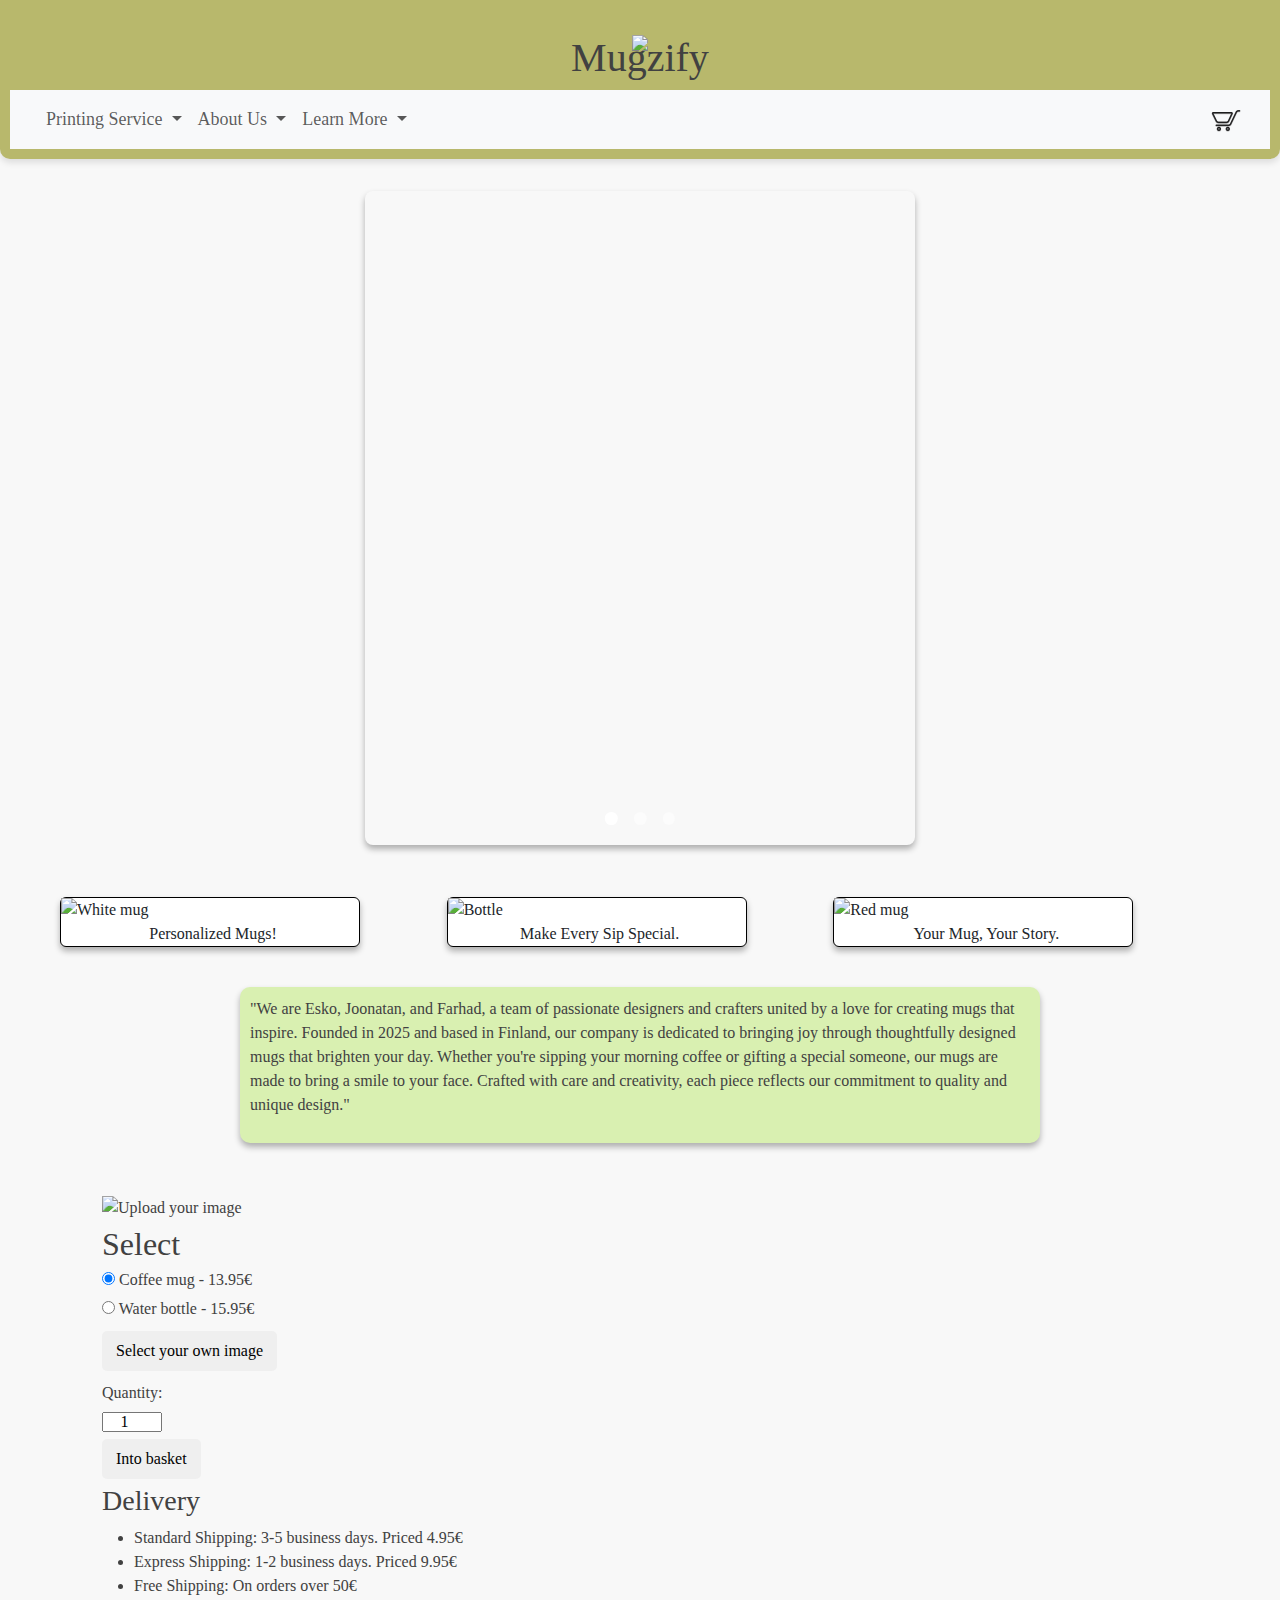
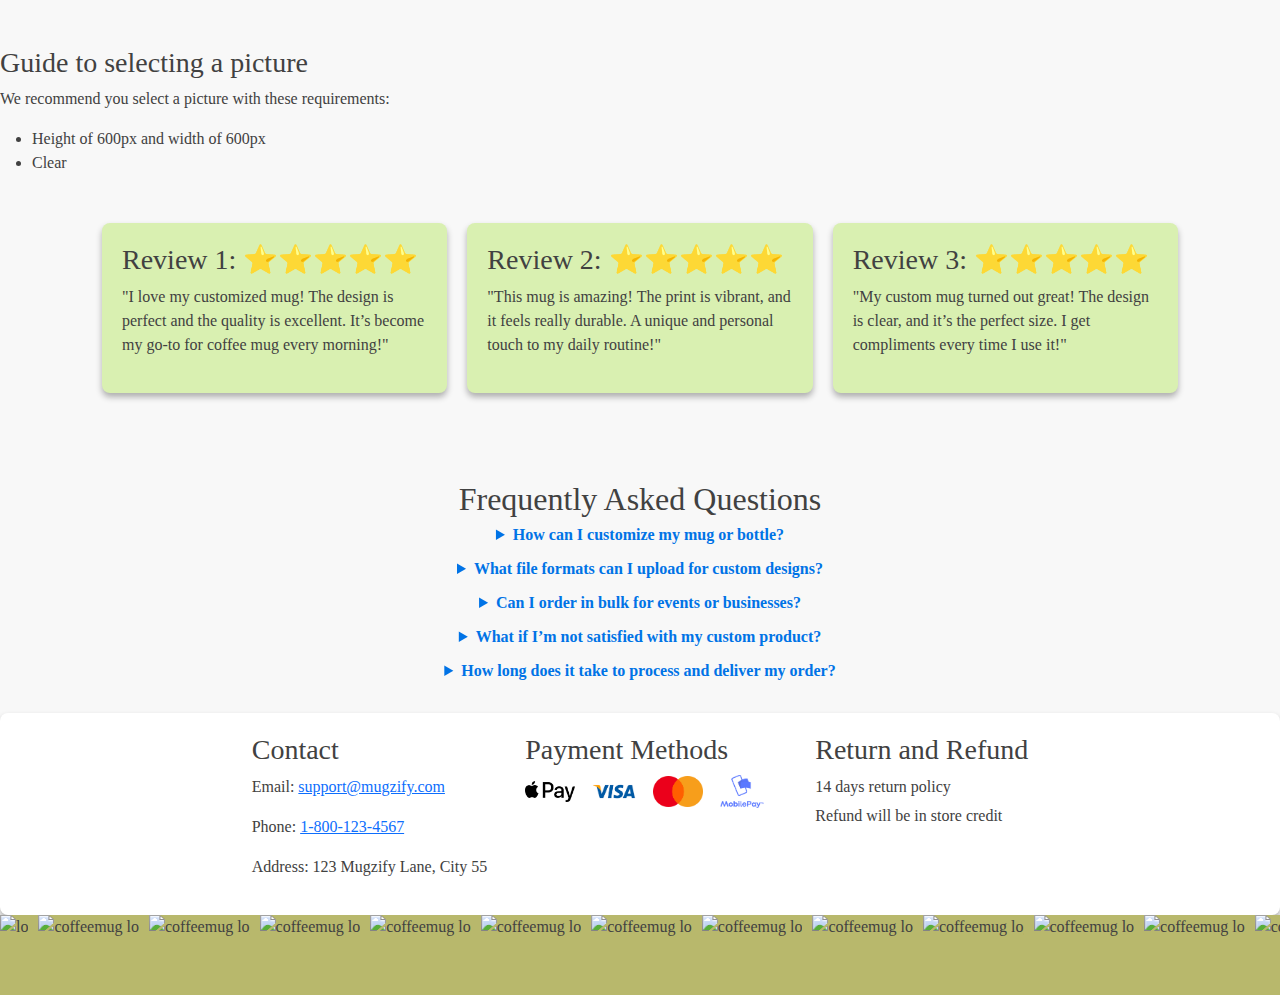
==== commit b2911e65: "Update" ====
--- a/index.html
+++ b/index.html
@@ -39,8 +39,8 @@
                       Printing Service
                     </a>
                     <ul class="dropdown-menu">
-                      <li><a class="dropdown-item" href="#">Create An Item</a></li>
-                      <li><a class="dropdown-item" href="#">Guide To Selecting A Picture</a></li>
+                      <li><a class="dropdown-item" href="#createmug">Create An Item</a></li>
+                      <li><a class="dropdown-item" href="#guidetomugs">Guide To Selecting A Picture</a></li>
                     </ul>
                   </li>
                   
@@ -188,118 +188,42 @@
   </section>
 
 
-<!-- Joonatan osuuus -->
-
-<article class="Printing service"></article>
-    <header>
-        <h1>Printing service</h1>
-    </header>
-    <main>
-        <section class="preview-section">
-            <div class="mug-preview">
-                <img src="images/mugtransparent.png" alt="Mug" id="mug">
-                <div class="image-overlay">
-                    <p><b>Upload your image</b></p>
-                </div>
-            </div>
-        </section>
-
-        <section class="options-section">
-            <div class="mug-options">
-                <h3>Select</h3>
-                <label>
-                    <input type="radio" name="mug-type" value="Coffee mug" checked>
-                    Coffee mug - 13.95 €
-                </label>
-                <label>
-                    <input type="radio" name="mug-type" value="Water bottle">
-                    Water bottle - 15.95 €
-                </label>
-            </div>
-            <form>
-                <label class="upload-button" for="file-upload" role="button">Select your own image</label>
-                <input type="file" id="file-upload" accept="image/*">
-            </form>
-            <div class="quantity-and-button">
-                <div class="quantity">
-                    <label for="quantity">Quantity:</label>
-                    <input type="number" id="quantity" value="1" min="1">
-                </div>
-                <button class="basket-button">Into basket</button>
-            </div>
-            <!-- Delivery Section -->
-            <section id="delivery">
-                <h3>Delivery</h3>
-                <p>We offer international shipping on all orders.</p>
-                <ul>
-                    <li>Standard Shipping: 3–5 business days. Priced 4,95€</li>
-                    <li>Express Shipping: 1–2 business days. Priced 9,95€</li>
-                    <li>Free Shipping: On orders over 50€</li>
-                </ul>
-            </section>
-            <!-- Guide -->
-            <section class="guide-section">
-                <div class="help-guide">
-                <h3>Guide to selecting a picture</h3>
-                <p>We recommend you to select a picture with these requirements:</p>
-                <ul>
-                    <li>Height of 600px and width of 600px</li>
-                    <li>Clear</li>
-                </ul>
-            </div>
-            </section>
-    </main>
-  
-
-
-
-
-
-
-
-
-
-
-
-
-
-
-
-
-
-
-
-
-
-
-
-
-
-
-
-
-
-
-
-
-
-
-
-
-
-
-
-
-
-
-
-
-
-
-
-
-
-  
+<!-- Joonatan osuus -->
+
+<section id="delivery"></section>
+  <section id="createmug"></section>
+    <div class="container">
+        <div class="product-preview">
+            <img src="images/mugtransparent.png" alt="Upload your image" class="product-image">
+        </div>
+        <div class="product-options">
+            <h2>Select</h2>
+            <label><input type="radio" name="product" checked> Coffee mug - 13.95€</label>
+            <label><input type="radio" name="product"> Water bottle - 15.95€</label>
+            <button class="upload-btn">Select your own image</button>
+            <div class="quantity">
+                <label for="quantity">Quantity:</label>
+                <input type="number" id="quantity" value="1" min="1">
+            </div>
+            <button class="cart-btn">Into basket</button>
+            <h3>Delivery</h3>
+            <ul>
+                <li>Standard Shipping: 3-5 business days. Priced 4.95€</li>
+                <li>Express Shipping: 1-2 business days. Priced 9.95€</li>
+                <li>Free Shipping: On orders over 50€</li>
+            </ul>
+        </div>
+    </div>
+    <section id="guidetomugs">
+    <div class="image-guide">
+        <h3>Guide to selecting a picture</h3>
+        <p>We recommend you select a picture with these requirements:</p>
+        <ul>
+            <li>Height of 600px and width of 600px</li>
+            <li>Clear</li>
+        </ul>
+    </div>
+  </section>
 
   <div class="container">
     <!-- Reviews Section -->
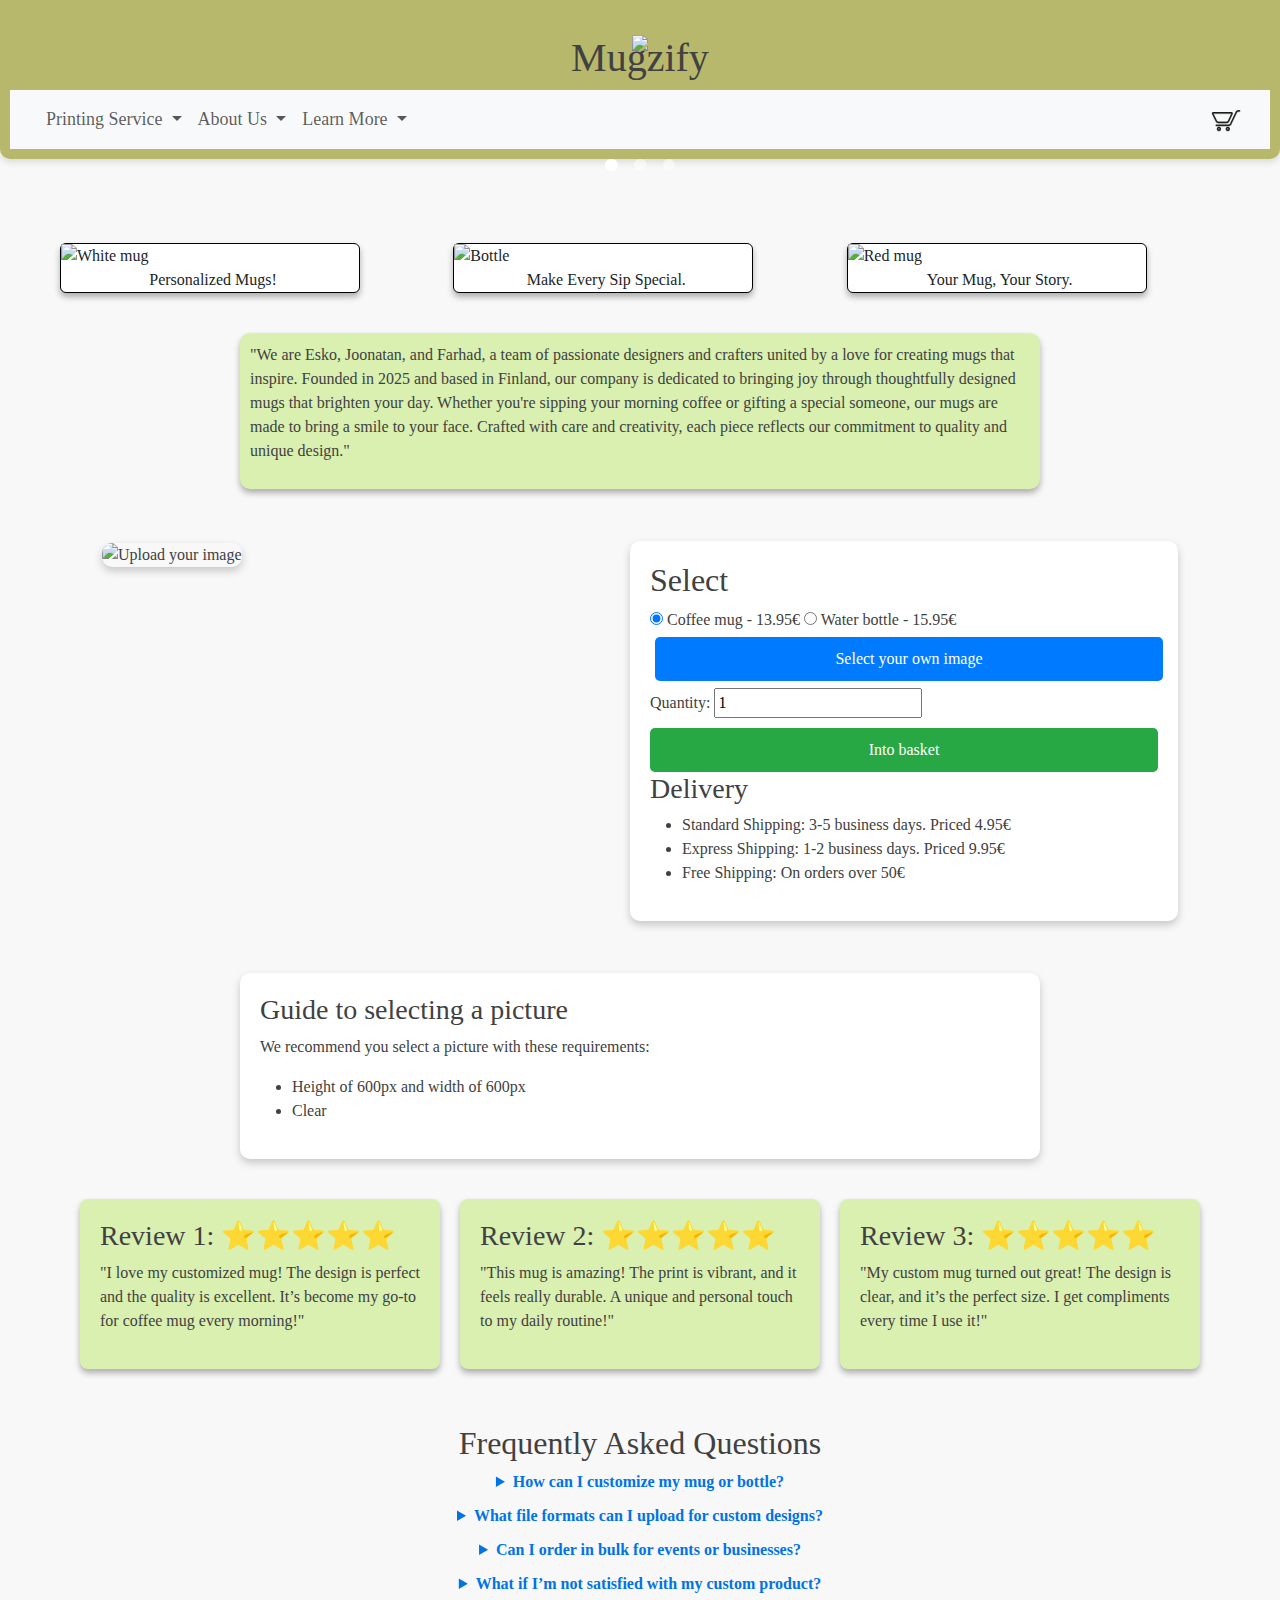
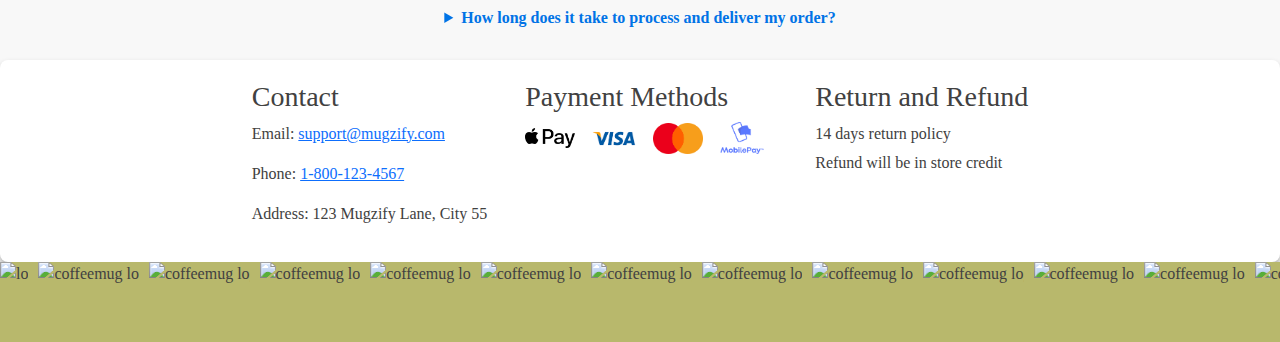
==== commit a96ad247: "Update" ====
--- a/index.html
+++ b/index.html
@@ -225,7 +225,7 @@
     </div>
   </section>
 
-  <div class="container">
+
     <!-- Reviews Section -->
     <section id="reviews">
     <div class="reviews">
@@ -242,7 +242,6 @@
             <h3>Review 3: ⭐⭐⭐⭐⭐</h3>
             <p>"My custom mug turned out great! The design is clear, and it’s the perfect size. I get compliments every time I use it!"</p>
         </div>
-    </div>
     </div>
     </section>
 
--- a/styles.css
+++ b/styles.css
@@ -51,6 +51,7 @@
 .slider-wrapper{
     position: relative;
     max-width: 550px;
+    max-height: auto;
     margin: 0 auto;
 }
 
@@ -61,7 +62,7 @@
     scroll-snap-type: x mandatory;
     scroll-behavior: smooth;
     box-shadow: 0 4px 6px rgba(0, 0, 0, 0.3);
-    hsla(0, 0% 0% 0.25);
+    hsla(0, 0%, 0%, 0.25);
     border-radius: 0.5rem;
     position:relative;
 }
@@ -105,7 +106,6 @@
     border: 1px solid black;
     width: 100%; 
     max-width: 300px;
-    padding-left: 0px;
     box-shadow: 0 4px 6px rgba(0, 0, 0, 0.3);
 
 }
@@ -124,7 +124,7 @@
 
 .card-container {
     display: grid;
-    grid-template-columns: 1fr 1fr 1fr 0fr;
+    grid-template-columns: 1fr 1fr 1fr;
     max-width: 1200px; 
     margin: 0 auto; 
     gap: 20px;
@@ -351,242 +351,89 @@
 
 /* Joonatan osuus */
 
-
-
-header {
-    text-align: center;
-    background-color: #b8b86c;
-    padding: 10px;
-    border-radius: 10px;
-    width: 100%; 
-    box-shadow: 0 4px 6px rgba(0, 0, 0, 0.1);
-}
-
-/* Body duplikaatti poistettu */
-
-
-/* h1 banneri poistettu. Se hajotti bannerin, eikä sen poistaminen hajottanut mitään muuta */
-
-h2 {
-    margin: 5px 0;
-    font-weight: 500;
-    line-height: 1.2;
-}
-
-main {
-    display: flex;
-    flex-direction: row;
-    align-items: center; /* Centers content horizontally */
-    justify-content: center; /* Centers content vertically */
-    gap: 50px;
-    width: 100%;
-}
-
-.preview-section {
-    display: flex;
-    flex-direction: column;
-    align-items: center;
-    text-align: center;
-}
-
-.mug-preview {
-    position: relative;
-    width: 800px; /* Adjust size as needed */
-    height: 800px;
-    background-color: #f9f9f9;
-    display: flex;
-    align-items: center;
-    justify-content: center;
-    border: 1px solid #ddd;
-    box-shadow: 0 4px 6px rgba(0, 0, 0, 0.3);
-    background-image: url('images/51tYVBkZsCS.jpg'); /* Mug background image */
-    background-size: cover; /* Cover the mug area */
-    background-position: center; /* Center the background image */
-    overflow: hidden; /* Prevent overflow of the image */
-    border-radius: 10px;
-    margin-bottom: 30px;
-    margin-top: 30px;
-
-}
-
-.mug-preview img {
-    object-fit: contain; /* Preserve aspect ratio of uploaded image */
-    position: absolute;
-    max-width: 100%;
-    max-height: 100%;
-}
-
-
-.image-overlay {
-    position: absolute;
-    color: #555;
-    font-weight: bold;
-    padding: 150px;
-    border-radius: 8px;
-    text-align: center;
-    font-size: 25px;
-    left: 114px;
-
-
-}
-
-
-.options-section, .guide-section{
-    background-color: #fff;
+  
+  .container {
+      display: flex;
+      flex-wrap: wrap;
+      gap: 20px;
+      justify-content: center;
+      align-items: flex-start;
+  }
+  
+  .product-preview {
+      flex: 1;
+      max-width: 550px;
+      max-height: auto;
+  }
+  
+  .product-image {
+      width: 100%;
+      border-radius: 10px;
+      box-shadow: 0 4px 8px rgba(0, 0, 0, 0.2);
+  }
+  
+.quantity {
+    padding-top: 2px;
+}
+
+  .product-options {
+      flex: 1;
+      max-width: 550px;
+      padding: 20px;
+      background: white;
+      border-radius: 10px;
+      box-shadow: 0 4px 8px rgba(0, 0, 0, 0.2);
+  }
+  
+  .upload-btn, .cart-btn {
+      width: 100%;
+      padding: 10px;
+      margin-top: 10px;
+      border: none;
+      cursor: pointer;
+      border-radius: 5px;
+  }
+  
+  .upload-btn {
+      background-color: #007BFF;
+      color: white;
+      margin: 5px;
+  }
+  
+  .cart-btn {
+      background-color: #28A745;
+      color: white;
+  }
+  
+  .image-guide {
+    max-width: 800px;
+      margin: 20px auto;
+      background: white;
+      padding: 20px;
+      border-radius: 10px;
+      box-shadow: 0 4px 8px rgba(0, 0, 0, 0.2);
+  }
+
+  .reviews
+  {
+    
+    max-width: 1160px;
+    margin: 20px auto;
     padding: 20px;
-    border-radius: 5px;
-    box-shadow: 0 4px 6px rgba(0, 0, 0, 0.3);
-    text-align: center;
-    width: 550px; 
-    height: 420px;
-    margin-bottom: 10%;
-    gap: 0.5%;
-    display:flex;
-    flex-direction: column;
-    align-items: center;
-}
-
-
-.mug-options h3, 
-.delivery-section h3, .guide-section h3 {
-    background-color: #b8b86c; 
-    color: rgb(65, 65, 65); 
-    text-align: center; 
-    padding: 10px 0; 
-    width: 100%; 
-    border-radius: 8px;
-    margin: 0 auto 15px auto; 
-    box-sizing:border-box;
-
-}
-
-
-
-.mug-options h3, .delivery-section h3 {
-    margin-bottom: 5px;
-    
-}
-label {
-    display: block;
-    margin: 5px 0;
-}
-
-button, input[type="file"] {
-    padding: 8px 14px;
-    margin: 5px 0;
-    border: none;
-    border-radius: 5px;
-}
-
-.upload-button {
-    margin-top: 20px;
-    padding: 10px 100px;
-    background-color: #007BFF;
-    color: white;
-    border: none;
-    border-radius: 10px;
-    cursor: pointer;
-}
-
-.upload-button:hover {
-    background-color: #0056b3;
-}
-
-input[type="file"] {
-    display: none;
-}
-
-.basket-button {
-    padding: 16px 26px;
-    margin-top: 7px;
-    background-color: #28a745;
-    color: #fff;
-    cursor: pointer;
-    border: none;
-    border-radius: 5px;
-}
-
-.basket-button:hover {
-    background-color: #1e7e34;
-}
-
-.quantity-and-button {
-    display: flex;
-    align-items: center;
-    justify-content: center;
-    gap: 30px;
-    margin: 10px 0;
-}
-
-.quantity input {
-    width: 60px;
-    height: 20px;
-    text-align: center;
-}
-
-.delivery-section {
-    margin-top: 20px;
-    text-align: center;
-    
-}
-
-.guide-section {
-    margin-top: 20px;
-    height: auto;  /* Let content dictate the height, no need to fix height */
-}
-
-.guide-section ul {
-    list-style: disc;
-    padding-left: 20px;
-}
-
-.guide-section li {
-    margin-bottom: 10px;
-}
-
-.help-guide {
-    display: flex;
-    flex-direction: column;
-    
-
-}
-
-
-/* Adjust layout for smaller screens */
-@media (max-width: 740px) {
-    main {
-        flex-direction: column;
-        align-items: center;
-        width: 100%; /* Ensure the whole container uses the full width */
-    }
-
-    .mug-preview {
-        max-width: 300px;
-        max-height: 300px;
-    }
-    .preview-section {
-        max-width: 300px;
-        max-height: 300px;
-    }
-    
-
-
-    .options-section, .guide-section {
-        width: 90%; /* Use 90% width on small screens */
-        height: auto; /* Let the content dictate the height */
-        margin-bottom: 10px; /* Slight margin for spacing */
-    }
-
-    /* Fix content being squeezed inside .options-section */
-    .mug-options {
-        display: flex;
-        flex-direction: column; /* Stack content vertically */
-        align-items: flex-start; /* Align items to the left */
-    }
-
-    /* Add some space around the labels inside the options */
-    .options-section label {
-        margin: 8px 0; /* Increase margin between options */
-
-    }
-}+      
+  }
+  
+  .review {
+      margin-bottom: 15px;
+  }
+  
+  @media (max-width: 768px) {
+      .container {
+          flex-direction: column;
+          align-items: center;
+      }
+  
+      .product-preview, .product-options {
+          max-width: 100%;
+      }
+  }
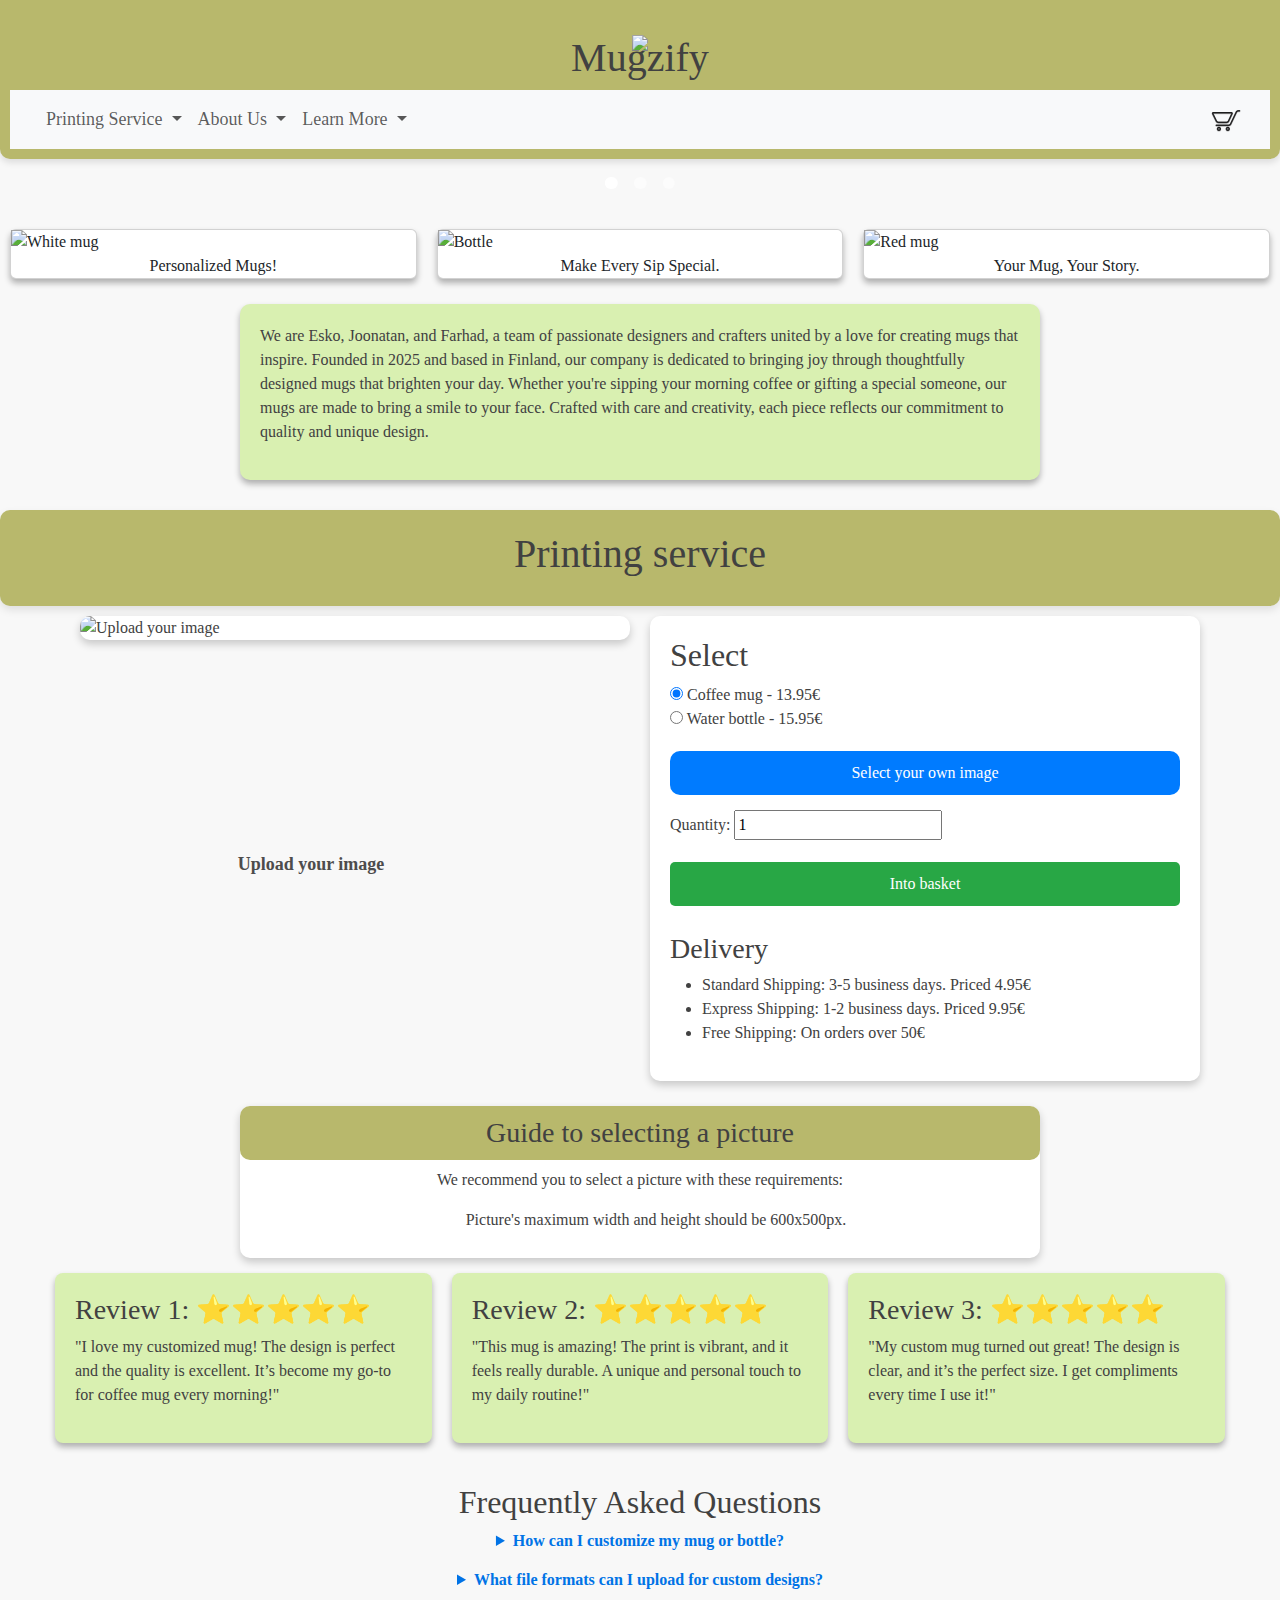
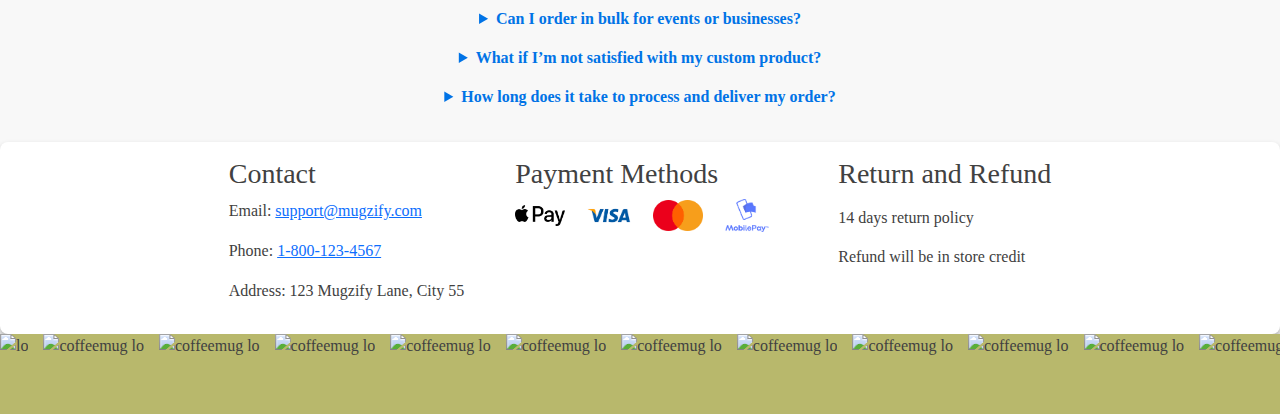
==== commit ff426d85: "Update Big" ====
--- a/index.html
+++ b/index.html
@@ -183,22 +183,27 @@
       <!-- Image boxes end -->
       <section id="story">
       <div class="introduction">
-        <p>"We are Esko, Joonatan, and Farhad, a team of passionate designers and crafters united by a love for creating mugs that inspire. Founded in 2025 and based in Finland, our company is dedicated to bringing joy through thoughtfully designed mugs that brighten your day. Whether you're sipping your morning coffee or gifting a special someone, our mugs are made to bring a smile to your face. Crafted with care and creativity, each piece reflects our commitment to quality and unique design."</p>
+        <p>We are Esko, Joonatan, and Farhad, a team of passionate designers and crafters united by a love for creating mugs that inspire. Founded in 2025 and based in Finland, our company is dedicated to bringing joy through thoughtfully designed mugs that brighten your day. Whether you're sipping your morning coffee or gifting a special someone, our mugs are made to bring a smile to your face. Crafted with care and creativity, each piece reflects our commitment to quality and unique design.</p>
     </div>
   </section>
 
 
 <!-- Joonatan osuus -->
 
-<section id="delivery"></section>
-  <section id="createmug"></section>
+<article class="Printing service"></article>
+  <header>
+    <h1>Printing service</h1>
+  </header>
     <div class="container">
         <div class="product-preview">
             <img src="images/mugtransparent.png" alt="Upload your image" class="product-image">
+              <div class="upload-preview">
+                <p>Upload your image</p>
+              </div>
         </div>
         <div class="product-options">
             <h2>Select</h2>
-            <label><input type="radio" name="product" checked> Coffee mug - 13.95€</label>
+            <label><input type="radio" name="product" checked> Coffee mug - 13.95€</label><br>
             <label><input type="radio" name="product"> Water bottle - 15.95€</label>
             <button class="upload-btn">Select your own image</button>
             <div class="quantity">
@@ -214,16 +219,13 @@
             </ul>
         </div>
     </div>
-    <section id="guidetomugs">
     <div class="image-guide">
         <h3>Guide to selecting a picture</h3>
-        <p>We recommend you select a picture with these requirements:</p>
+        <p>We recommend you to select a picture with these requirements:</p>
         <ul>
-            <li>Height of 600px and width of 600px</li>
-            <li>Clear</li>
+            <p> Picture's maximum width and height should be 600x500px.  </p>
         </ul>
     </div>
-  </section>
 
 
     <!-- Reviews Section -->
--- a/styles.css
+++ b/styles.css
@@ -16,7 +16,7 @@
 .row {
     max-width: 1000px;
     margin: 0 auto; /* Center horizontally */
-    padding-bottom:5px;
+    padding-bottom:10px;
 
 
 }
@@ -33,17 +33,17 @@
 
 .introduction {
     background-color: #d9f0b1;
-    padding: 10px;
+    padding: 20px;
     border-radius: 10px;
     box-shadow: 0 4px 6px rgba(0, 0, 0, 0.3);
 
     /* Limit the width and center the box */
     max-width: 800px;  /* Set a maximum width */
-    margin: 20px auto;  /* Add margin to create space above and below the box */
+    margin: 15px auto;
 }
 
 .container {
-    padding: 2rem;
+    padding: 10px;
 
 }
 
@@ -51,8 +51,8 @@
 .slider-wrapper{
     position: relative;
     max-width: 550px;
-    max-height: auto;
     margin: 0 auto;
+    padding: 20px;
 }
 
 .slider {
@@ -103,15 +103,12 @@
 
 
 .card {
-    border: 1px solid black;
-    width: 100%; 
-    max-width: 300px;
+    width: 100%;
     box-shadow: 0 4px 6px rgba(0, 0, 0, 0.3);
-
+    display: flex;
 }
 
 .Paddingtext {
-    padding-left: 6px;
     margin: 0 auto;
 }
 
@@ -124,12 +121,13 @@
 
 .card-container {
     display: grid;
-    grid-template-columns: 1fr 1fr 1fr;
-    max-width: 1200px; 
+    grid-template-columns: 1fr 1fr 1fr; /* 3 equal columns */
+    max-width: 1325px; 
     margin: 0 auto; 
     gap: 20px;
-    padding: 20px;
-
+    padding: 10px;
+    justify-items: center; /* Horizontally center the items inside the grid */
+    align-items: center; /* Vertically center the items inside the grid */
 }
 
 .feature-img {
@@ -160,7 +158,7 @@
 
 .scrolling-container img {
     height: 80px; /* Set the height of each image */
-    margin-right: 10px; /* Optional: Add space between images */
+    margin-right: 15px; /* Optional: Add space between images */
     opacity: 1; /* Optional: Set transparency */
     display: inline-block; /* Ensure images stay inline */
 }
@@ -221,7 +219,7 @@
 .reviews {
     display: flex;
     gap: 20px;
-    margin-bottom: 30px;
+    margin-bottom: 15px;
     flex-wrap: wrap; 
 }
 
@@ -231,20 +229,19 @@
     border-radius: 8px;
     flex: 1;
     box-shadow: 0 4px 6px rgba(0, 0, 0, 0.3);
-    margin-bottom: 20px; 
+    margin-bottom: 30px; 
     min-width: 250px; 
 }
 
 /* FAQ Section */
 .faq {
-    padding: 20px;
+    padding: 10px;
     border-radius: 8px;
-    margin-bottom: 30px;
     box-shadow: 0 4px 6px rgba(0, 0, 0, 0.3);
 }
 
 details {
-    margin-bottom: 10px;
+    margin-bottom: 15px;
     font-size: 16px; 
 }
 
@@ -252,10 +249,12 @@
     font-weight: bold;
     cursor: pointer;
     color: #0073e6;
+    max-width: 500px;
+    margin: auto;
 }
 
 details p {
-    margin: 5px 0 0 15px;
+    margin: 15px;
     color: #555;
 }
 
@@ -263,13 +262,13 @@
 .info {
     
     background-color: #ffffff;
-    padding: 20px;
+    padding: 15px;
     border-radius: 8px;
     box-shadow: 0 4px 6px rgba(0, 0, 0, 0.3);
 }
 
 .info h2 {
-    margin-bottom: 20px;
+    margin-bottom: 15px;
     text-align: center;
     color: #444;
 }
@@ -277,35 +276,38 @@
 .info-content {
     display: flex;
     justify-content: center;
-    gap: 38px;
+    gap: 51px;
     flex-wrap: wrap; 
 }
 
 .contact, .payment-methods, .return-policy {    
-    margin-bottom: 20px; 
+    margin-bottom: 15px; 
 }
 
 .payment-methods img {
     width: 50px;
-    margin-right: 10px;
+    margin-right: 15px;
 }
 
 .return-policy p {
-    margin: 5px 0;
+    margin: 15px 0;
 }
 
 section#faqs {
     text-align: center;
-    padding-bottom: 20px;
+    padding: 10px;
+    margin:  8px;
 }
 
 
 .customer-satisfaction {
     background-color: #f9f9f9;  /* Light background for the box */
-    padding: 15px;              /* Space inside the box */
+    padding: 10px;              /* Space inside the box */
     border: 1px solid #ddd;     /* Light border around the box */
     border-radius: 8px;         /* Rounded corners */
     box-shadow: 0 4px 6px rgba(0, 0, 0, 0.1); /* Subtle shadow for depth */
+    max-width: 800px;
+    margin: 0px auto;
 }
 
 
@@ -333,12 +335,6 @@
         gap: 10px; 
     }
 
-
-
-    .learn-more {
-        padding: 10px 20px; 
-    }
-
     .payment-methods img {
         width: 40px; 
     }
@@ -351,32 +347,63 @@
 
 /* Joonatan osuus */
 
-  
-  .container {
+/* Joonatan osuus */
+
+
+
+header {
+    text-align: center;
+    background-color: #b8b86c;
+    padding: 20px;
+    border-radius: 10px;
+    width: 100%; 
+    box-shadow: 0px 4px 8px rgba(0, 0, 0, 0.1);
+    margin-top: 30px;
+}
+
+.container {
       display: flex;
       flex-wrap: wrap;
       gap: 20px;
       justify-content: center;
-      align-items: flex-start;
-  }
-  
-  .product-preview {
+  }
+
+.product-preview {
       flex: 1;
-      max-width: 550px;
-      max-height: auto;
-  }
-  
-  .product-image {
+      max-width: 600px;
+
+      position: relative;
+  }
+
+.product-image {
       width: 100%;
       border-radius: 10px;
       box-shadow: 0 4px 8px rgba(0, 0, 0, 0.2);
-  }
-  
+      display:block;
+      background: white;
+  }
+
+
+.upload-preview {
+        position: absolute;
+        top: 55%;
+        left: 42%;
+        transform: translate(-50%, -50%);
+        color: rgb(77, 76, 76);
+        font-size: 18px;
+        font-weight: bold;
+        text-align: center;
+        padding: 10px;
+        border-radius: 10px;
+        pointer-events: none;
+    }
+
+
 .quantity {
-    padding-top: 2px;
-}
-
-  .product-options {
+    margin-bottom:3%;
+}
+
+.product-options {
       flex: 1;
       max-width: 550px;
       padding: 20px;
@@ -384,8 +411,16 @@
       border-radius: 10px;
       box-shadow: 0 4px 8px rgba(0, 0, 0, 0.2);
   }
-  
-  .upload-btn, .cart-btn {
+
+
+.upload-btn, input[type="file"] {
+    padding: 10px;
+    margin: 5px 0;
+    border: none;
+    border-radius: 5px;
+}
+.upload-btn, .cart-btn {
+
       width: 100%;
       padding: 10px;
       margin-top: 10px;
@@ -393,47 +428,121 @@
       cursor: pointer;
       border-radius: 5px;
   }
-  
-  .upload-btn {
-      background-color: #007BFF;
-      color: white;
-      margin: 5px;
-  }
-  
+
+.upload-btn {
+        margin-top: 20px;
+        padding: 10px;
+        background-color: #007BFF;
+        color: white;
+        border: none;
+        border-radius: 10px;
+        cursor: pointer;
+        font-size: 16px;
+        margin-bottom: 3%;
+  }
+
+.upload-btn:hover {
+    background-color: #0056b3;
+}
+
+
   .cart-btn {
-      background-color: #28A745;
-      color: white;
-  }
-  
+    padding: 10px;
+    margin-top: 7px;
+    font-size: 16px;
+    background-color: #28a745;
+    color: #fff;
+    cursor: pointer;
+    border: none;
+    border-radius: 5px;
+    margin-bottom: 5%;
+  }
+
+  .cart-btn:hover{
+    background-color: #1e7e34;
+}
+
+.image-guide h3 {
+
+    padding: 10px;
+    background-color: #b8b86c; 
+    border-radius: 10px;
+    text-align: center;
+}
+.image-guide p, .image-guide li {
+    text-align:center;
+
+
+}
+
   .image-guide {
-    max-width: 800px;
-      margin: 20px auto;
+      max-width: 800px;
       background: white;
-      padding: 20px;
+      padding-bottom: 10px;
       border-radius: 10px;
       box-shadow: 0 4px 8px rgba(0, 0, 0, 0.2);
-  }
-
-  .reviews
-  {
-    
-    max-width: 1160px;
-    margin: 20px auto;
-    padding: 20px;
-      
-  }
-  
+      margin: 15px auto;
+  }
+
+  .reviews {
+
+    max-width: 1170px;
+    margin: 15px auto;
+    align-items: center;
+
+  }
+
+
   .review {
       margin-bottom: 15px;
   }
-  
+
   @media (max-width: 768px) {
       .container {
           flex-direction: column;
           align-items: center;
       }
-  
-      .product-preview, .product-options {
+
+      .product-options {
           max-width: 100%;
       }
-  }
+      .product-preview {
+        max-width: 150%;
+      }
+  }
+<article class="Printing service"> </article>
+  <header>
+    <h1>Printing service</h1>
+  </header>
+    <div class="container">
+        <div class="product-preview">
+            <img src="images/mugtransparent.png" alt="Upload your image" class="product-image">
+              <div class="upload-preview">
+                <p>Upload your image</p>
+              </div>
+        </div>
+        <div class="product-options">
+            <h2>Select</h2>
+            <label><input type="radio" name="product" checked> Coffee mug - 13.95€</label>
+            <label><input type="radio" name="product"> Water bottle - 15.95€</label>
+            <button class="upload-btn">Select your own image</button>
+            <div class="quantity">
+                <label for="quantity">Quantity:</label>
+                <input type="number" id="quantity" value="1" min="1">
+            </div>
+            <button class="cart-btn">Into basket</button>
+            <h3>Delivery</h3>
+            <ul>
+                <li>Standard Shipping: 3-5 business days. Priced 4.95€</li>
+                <li>Express Shipping: 1-2 business days. Priced 9.95€</li>
+                <li>Free Shipping: On orders over 50€</li>
+            </ul>
+        </div>
+    </div>
+    <div class="image-guide">
+        <h3>Guide to selecting a picture</h3>
+        <p>We recommend you to select a picture with these requirements:</p>
+        <ul>
+            <p> Picture's maximum width and height should be 600x500px.  </p>
+        </ul>
+    </div>
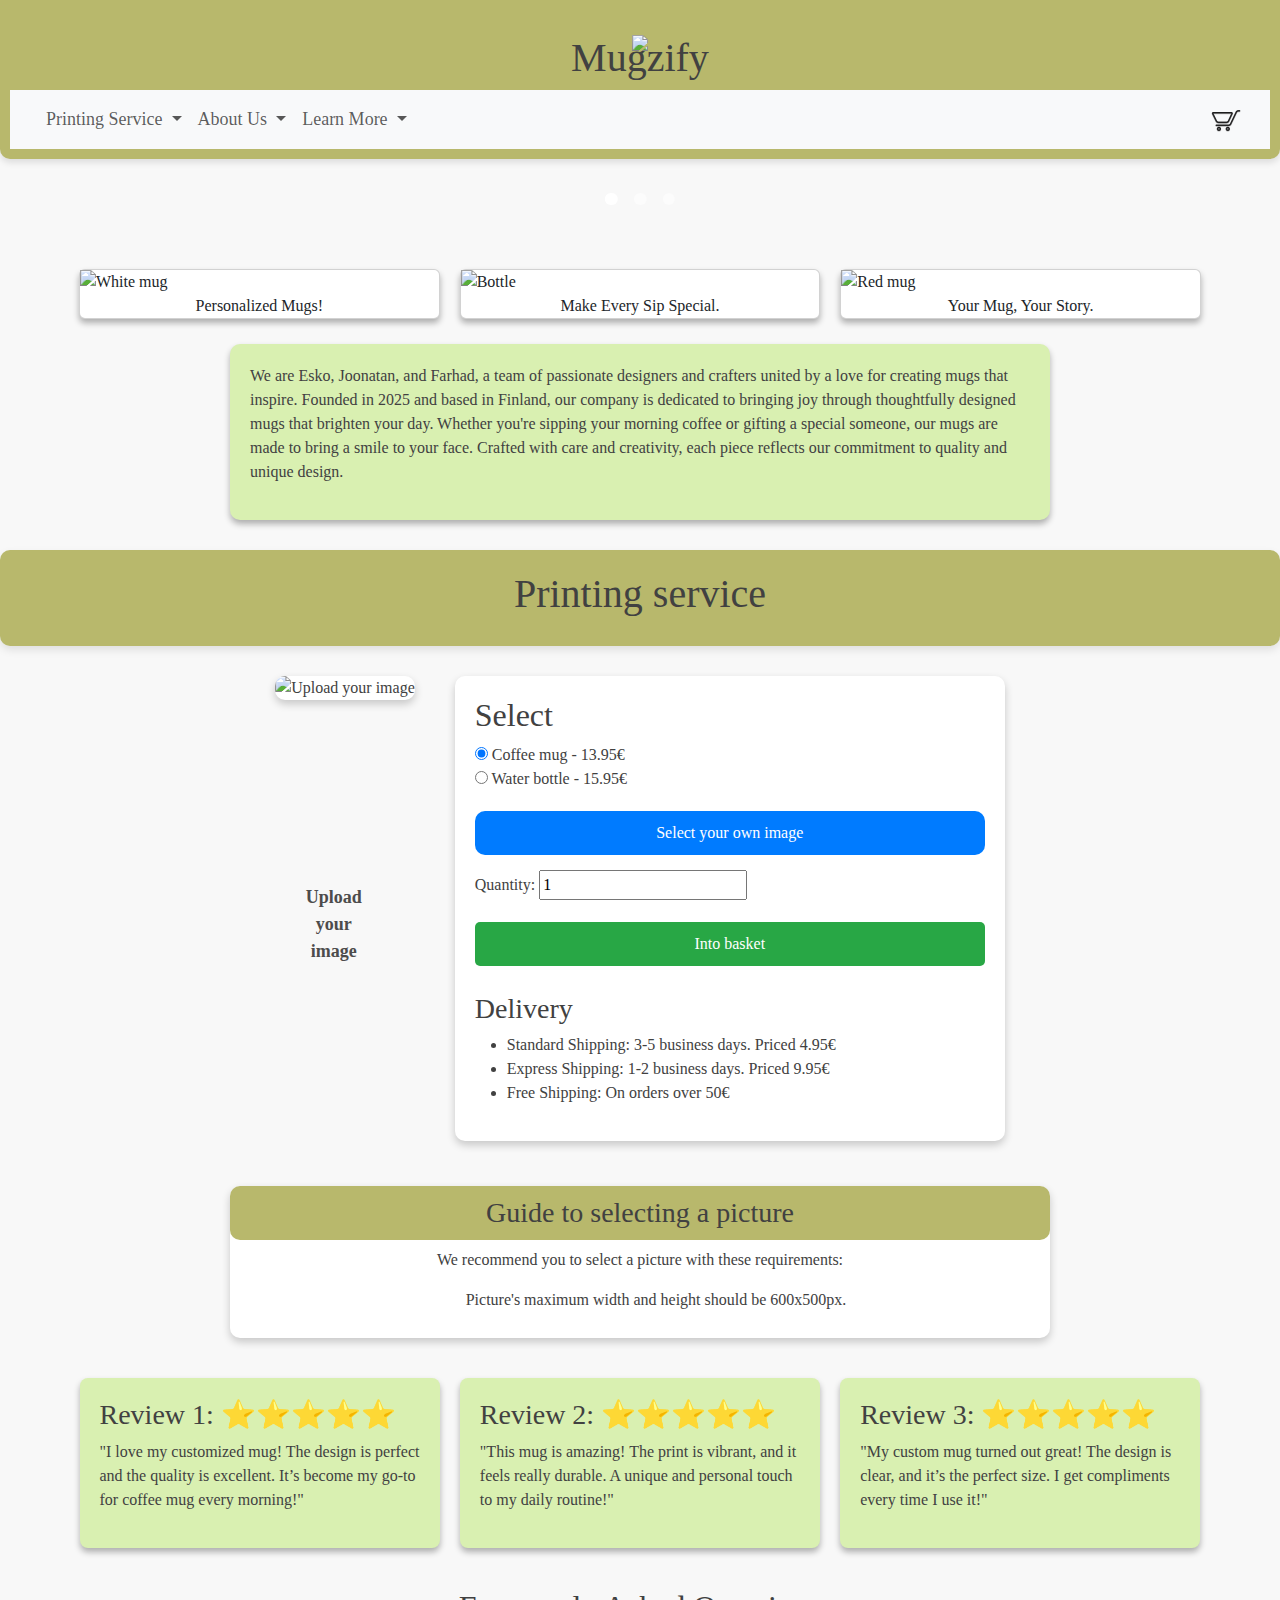
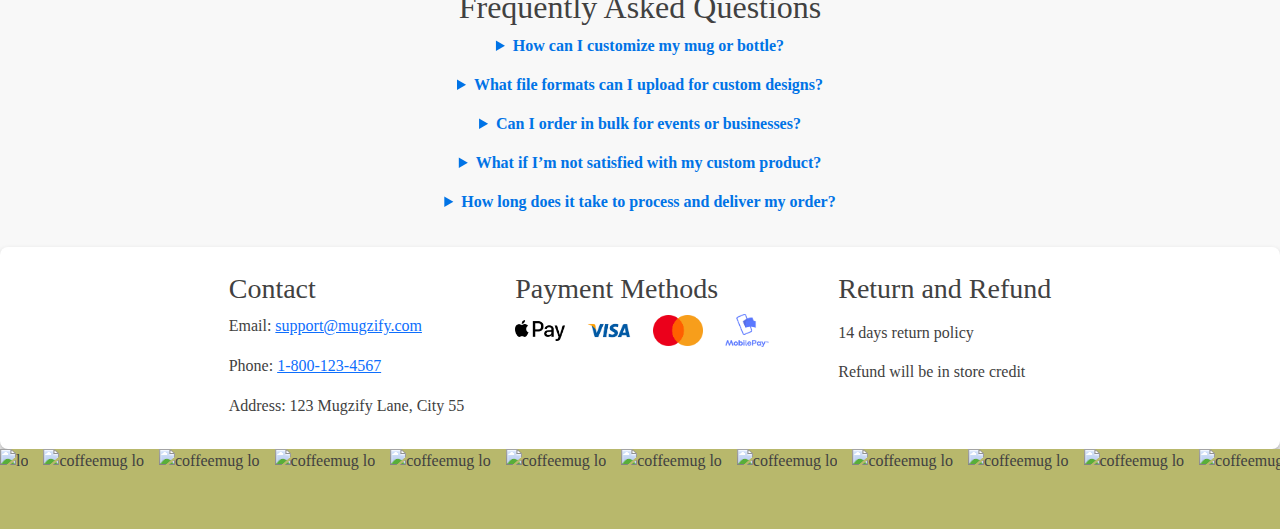
==== commit 57ae5ad0: "Update" ====
--- a/index.html
+++ b/index.html
@@ -39,7 +39,7 @@
                       Printing Service
                     </a>
                     <ul class="dropdown-menu">
-                      <li><a class="dropdown-item" href="#createmug">Create An Item</a></li>
+                      <li><a class="dropdown-item" href="#createmugs">Create An Item</a></li>
                       <li><a class="dropdown-item" href="#guidetomugs">Guide To Selecting A Picture</a></li>
                     </ul>
                   </li>
@@ -191,7 +191,8 @@
 <!-- Joonatan osuus -->
 
 <article class="Printing service"></article>
-  <header>
+<section id="createmugs"> </section>
+<header>
     <h1>Printing service</h1>
   </header>
     <div class="container">
@@ -201,6 +202,7 @@
                 <p>Upload your image</p>
               </div>
         </div>
+
         <div class="product-options">
             <h2>Select</h2>
             <label><input type="radio" name="product" checked> Coffee mug - 13.95€</label><br>
@@ -211,14 +213,18 @@
                 <input type="number" id="quantity" value="1" min="1">
             </div>
             <button class="cart-btn">Into basket</button>
+            <section id="delivery"></section>
             <h3>Delivery</h3>
             <ul>
                 <li>Standard Shipping: 3-5 business days. Priced 4.95€</li>
                 <li>Express Shipping: 1-2 business days. Priced 9.95€</li>
                 <li>Free Shipping: On orders over 50€</li>
+              </section>
             </ul>
         </div>
     </div>
+    
+    <section id="guidetomugs">
     <div class="image-guide">
         <h3>Guide to selecting a picture</h3>
         <p>We recommend you to select a picture with these requirements:</p>
@@ -226,6 +232,7 @@
             <p> Picture's maximum width and height should be 600x500px.  </p>
         </ul>
     </div>
+</section>
 
 
     <!-- Reviews Section -->
--- a/styles.css
+++ b/styles.css
@@ -38,7 +38,7 @@
     box-shadow: 0 4px 6px rgba(0, 0, 0, 0.3);
 
     /* Limit the width and center the box */
-    max-width: 800px;  /* Set a maximum width */
+    max-width: 820px;  /* Set a maximum width */
     margin: 15px auto;
 }
 
@@ -81,7 +81,7 @@
     display: flex;
     column-gap: 1rem;
     position: absolute;
-    bottom: 1.25rem;
+    bottom: 1.50rem;
     left: 50%;
     transform: translateX(-50%);
     z-index: 1;
@@ -122,7 +122,7 @@
 .card-container {
     display: grid;
     grid-template-columns: 1fr 1fr 1fr; /* 3 equal columns */
-    max-width: 1325px; 
+    max-width: 1142px; 
     margin: 0 auto; 
     gap: 20px;
     padding: 10px;
@@ -277,7 +277,8 @@
     display: flex;
     justify-content: center;
     gap: 51px;
-    flex-wrap: wrap; 
+    flex-wrap: wrap;
+    margin-top: 10px;
 }
 
 .contact, .payment-methods, .return-policy {    
@@ -340,13 +341,6 @@
     }
 }
 
-
-
-
-
-
-/* Joonatan osuus */
-
 /* Joonatan osuus */
 
 
@@ -364,14 +358,13 @@
 .container {
       display: flex;
       flex-wrap: wrap;
-      gap: 20px;
+      gap: 40px;
       justify-content: center;
+      padding: 30px;
   }
 
 .product-preview {
-      flex: 1;
       max-width: 600px;
-
       position: relative;
   }
 
@@ -476,7 +469,7 @@
 }
 
   .image-guide {
-      max-width: 800px;
+      max-width: 820px;
       background: white;
       padding-bottom: 10px;
       border-radius: 10px;
@@ -486,7 +479,7 @@
 
   .reviews {
 
-    max-width: 1170px;
+    max-width: 1121px;
     margin: 15px auto;
     align-items: center;
 
@@ -495,54 +488,11 @@
 
   .review {
       margin-bottom: 15px;
-  }
-
-  @media (max-width: 768px) {
-      .container {
-          flex-direction: column;
-          align-items: center;
-      }
-
-      .product-options {
-          max-width: 100%;
-      }
-      .product-preview {
-        max-width: 150%;
-      }
-  }
-<article class="Printing service"> </article>
-  <header>
-    <h1>Printing service</h1>
-  </header>
-    <div class="container">
-        <div class="product-preview">
-            <img src="images/mugtransparent.png" alt="Upload your image" class="product-image">
-              <div class="upload-preview">
-                <p>Upload your image</p>
-              </div>
-        </div>
-        <div class="product-options">
-            <h2>Select</h2>
-            <label><input type="radio" name="product" checked> Coffee mug - 13.95€</label>
-            <label><input type="radio" name="product"> Water bottle - 15.95€</label>
-            <button class="upload-btn">Select your own image</button>
-            <div class="quantity">
-                <label for="quantity">Quantity:</label>
-                <input type="number" id="quantity" value="1" min="1">
-            </div>
-            <button class="cart-btn">Into basket</button>
-            <h3>Delivery</h3>
-            <ul>
-                <li>Standard Shipping: 3-5 business days. Priced 4.95€</li>
-                <li>Express Shipping: 1-2 business days. Priced 9.95€</li>
-                <li>Free Shipping: On orders over 50€</li>
-            </ul>
-        </div>
-    </div>
-    <div class="image-guide">
-        <h3>Guide to selecting a picture</h3>
-        <p>We recommend you to select a picture with these requirements:</p>
-        <ul>
-            <p> Picture's maximum width and height should be 600x500px.  </p>
-        </ul>
-    </div>
+      margin-top: 25px
+  }
+
+@media (max-width: 768px) {   /* 768 */
+    .container {
+        flex-direction: column;
+    }
+}
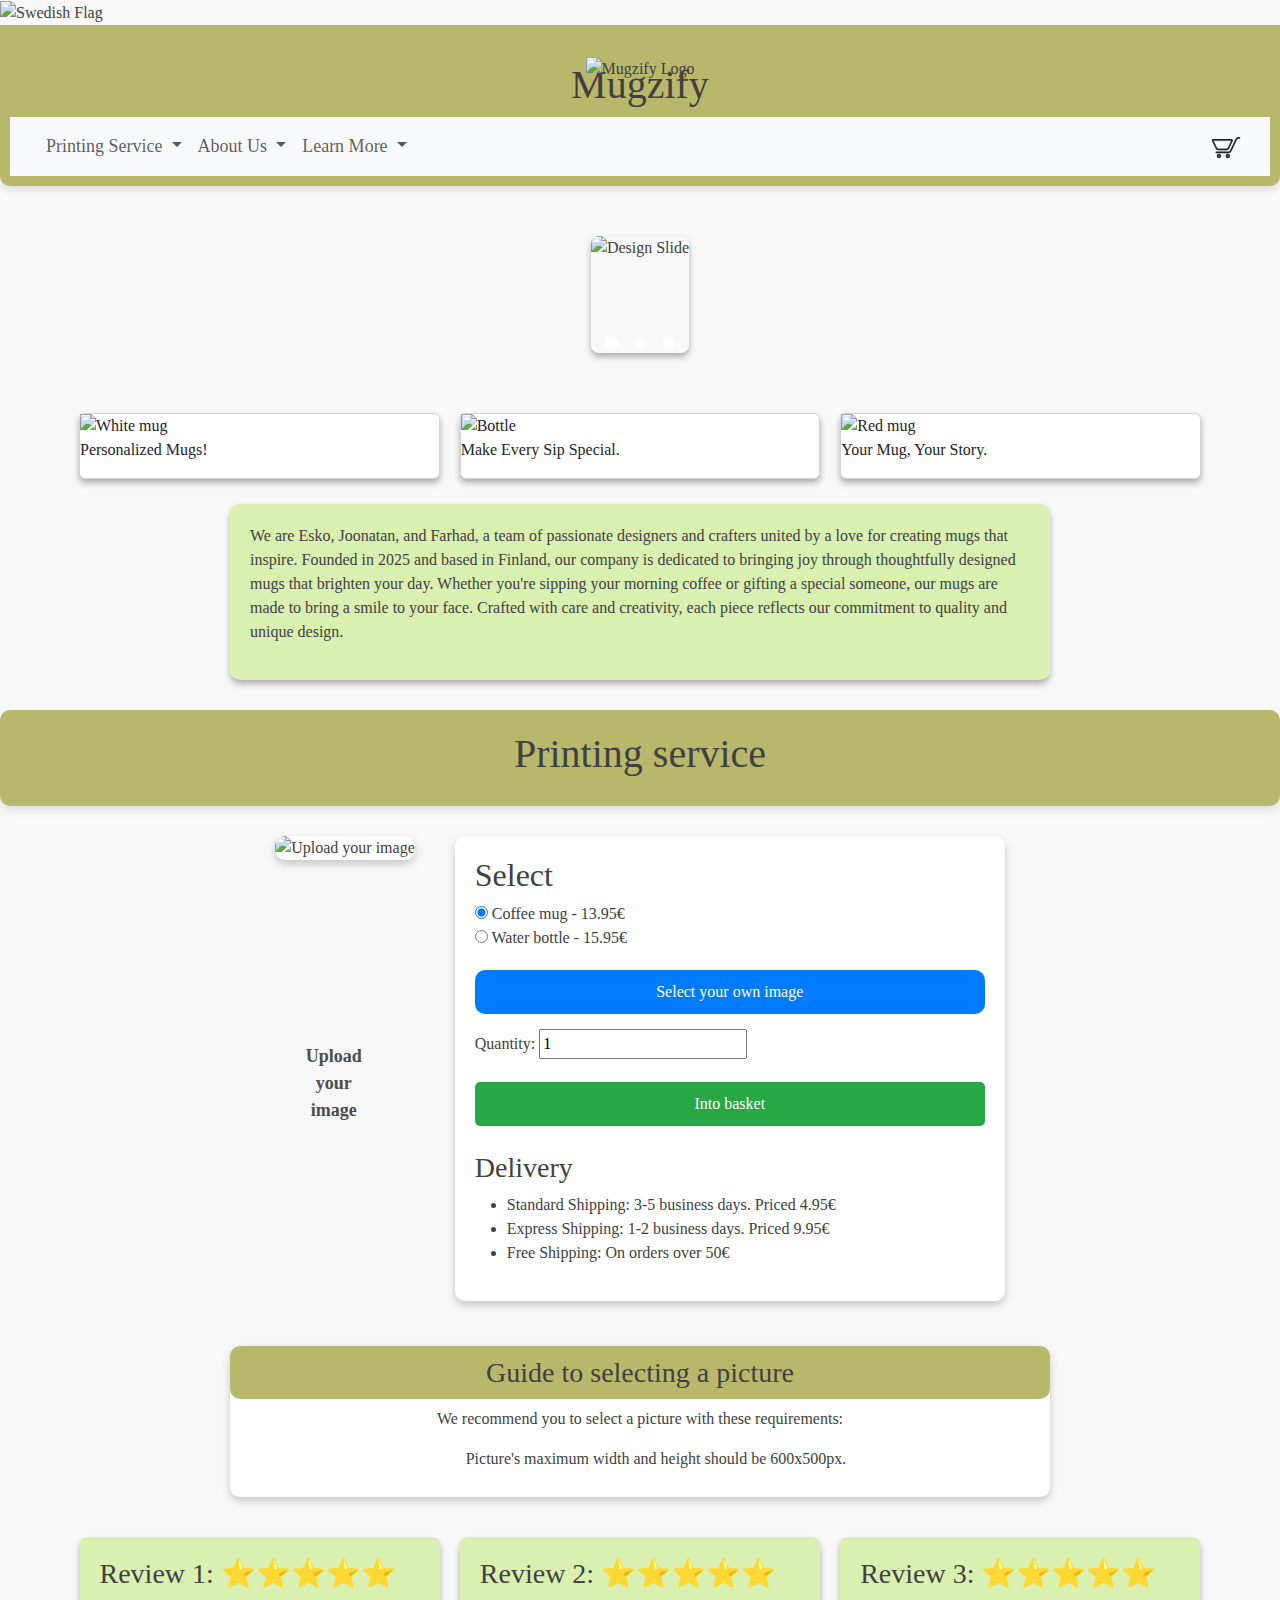
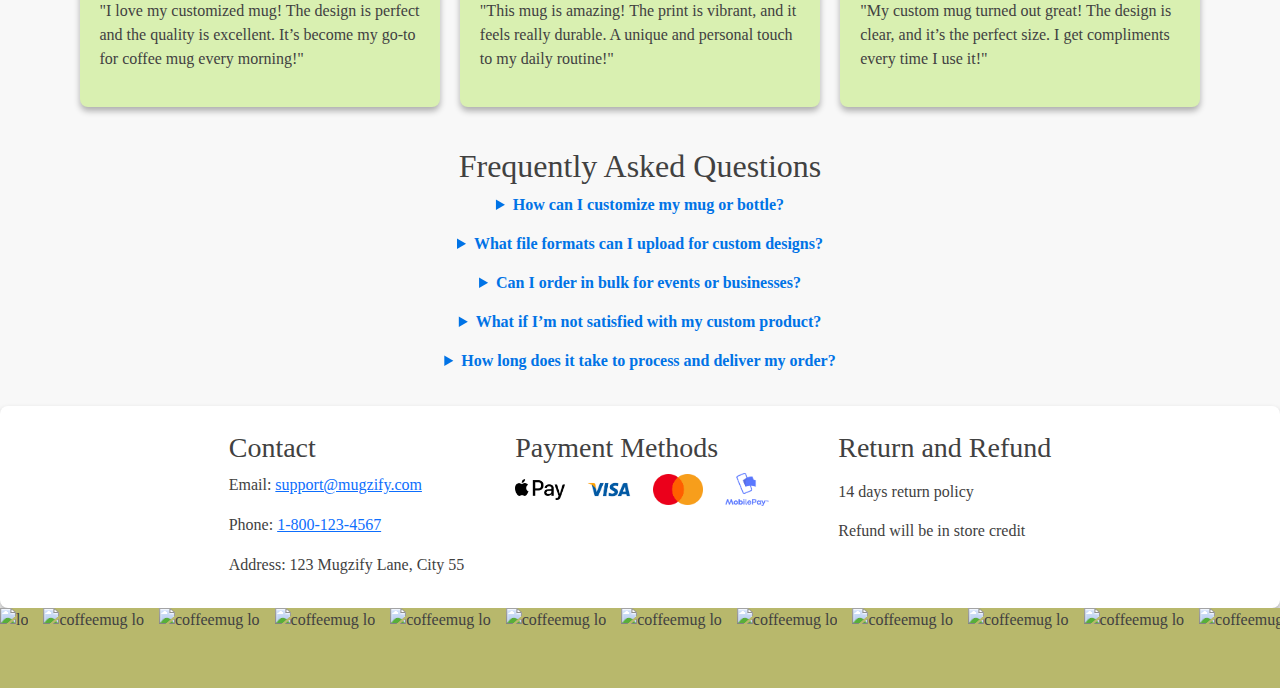
==== commit c25926ca: "Update - Cleanin g up the project" ====
--- a/index.html
+++ b/index.html
@@ -1,360 +1,477 @@
 <!doctype html>
 <html lang="en">
-  <head>
-    <meta charset="utf-8">
-    <meta name="viewport" content="width=device-width, initial-scale=1">
-    <title>Ryhmätyö</title>
-    <link href="https://cdn.jsdelivr.net/npm/bootstrap@5.3.3/dist/css/bootstrap.min.css" rel="stylesheet" integrity="sha384-QWTKZyjpPEjISv5WaRU9OFeRpok6YctnYmDr5pNlyT2bRjXh0JMhjY6hW+ALEwIH" crossorigin="anonymous">
-    <link rel="stylesheet" href="styles.css">
-    <!-- Own css file needs to be under Bootstrap css file. -->
+
+<head>
+  <meta charset="utf-8">
+  <meta name="viewport" content="width=device-width, initial-scale=1">
+  <title>Ryhmätyö</title>
+  <link href="https://cdn.jsdelivr.net/npm/bootstrap@5.3.3/dist/css/bootstrap.min.css" rel="stylesheet"
+    integrity="sha384-QWTKZyjpPEjISv5WaRU9OFeRpok6YctnYmDr5pNlyT2bRjXh0JMhjY6hW+ALEwIH" crossorigin="anonymous">
+  <link rel="stylesheet" href="styles.css">
+  <!-- Custom styles should be under Bootstrap's CSS -->
 </head>
 
 
 <body>
-    <script src="https://cdn.jsdelivr.net/npm/bootstrap@5.3.3/dist/js/bootstrap.bundle.min.js" integrity="sha384-YvpcrYf0tY3lHB60NNkmXc5s9fDVZLESaAA55NDzOxhy9GkcIdslK1eN7N6jIeHz" crossorigin="anonymous">
-    </script> 
-    
-    
-         <!-- Article Section -->
-         <article class="mugzify">
-          <img src="images/logomug.png" class="feature-img">
-          <h1> Mugzify</h1>
-
-
-        <!-- Article Section for Navigation and Content -->
-        <div class="menu">
-          <nav class="navbar navbar-expand-sm bg-body-tertiary">
-            <div class="container-fluid">
-              <a class="navbar-brand" href="#"></a>
-              
-              <!-- Hamburger Menu Button -->
-              <button class="navbar-toggler" type="button" data-bs-toggle="collapse" data-bs-target="#navbarSupportedContent" aria-controls="navbarSupportedContent" aria-expanded="false" aria-label="Toggle navigation">
-                <span class="navbar-toggler-icon"></span>
-              </button>
-            
-              <div class="collapse navbar-collapse" id="navbarSupportedContent">
-                <ul class="navbar-nav me-auto mb-2 mb-lg-0">
-                  <li class="nav-item dropdown">
-                    <a class="nav-link dropdown-toggle" href="#" role="button" data-bs-toggle="dropdown" aria-expanded="false">
-                      Printing Service
-                    </a>
-                    <ul class="dropdown-menu">
-                      <li><a class="dropdown-item" href="#createmugs">Create An Item</a></li>
-                      <li><a class="dropdown-item" href="#guidetomugs">Guide To Selecting A Picture</a></li>
-                    </ul>
-                  </li>
-                  
-                  <li class="nav-item dropdown">
-                    <a class="nav-link dropdown-toggle" href="#" role="button" data-bs-toggle="dropdown" aria-expanded="false">
-                      About Us
-                    </a>
-                    <ul class="dropdown-menu">
-                      <li><a class="dropdown-item" href="#story">Our Story</a></li>
-                      <li><a class="dropdown-item" href="#reviews">Our Reviews</a></li>
-                    </ul>
-                  </li>
-            
-                  <li class="nav-item dropdown">
-                    <a class="nav-link dropdown-toggle" href="#" role="button" data-bs-toggle="dropdown" aria-expanded="false">
-                      Learn More
-                    </a>
-                    <ul class="dropdown-menu">
-                      <li><a class="dropdown-item" href="#delivery">Delivery</a></li>
-                      <li><a class="dropdown-item" href="#faqs">FAQs</a></li>
-                      <li><a class="dropdown-item" href="#contact">Contact</a></li>
-                    </ul>
-                  </li>
+  <!-- Esko's section starts -->
+
+  <script src="https://cdn.jsdelivr.net/npm/bootstrap@5.3.3/dist/js/bootstrap.bundle.min.js"
+    integrity="sha384-YvpcrYf0tY3lHB60NNkmXc5s9fDVZLESaAA55NDzOxhy9GkcIdslK1eN7N6jIeHz" crossorigin="anonymous"></script>
+
+  <!-- Translation Button -->
+  <div id="translateButton" title="Switch Language">
+    <img id="flagImage" src="images/Flag_of_Sweden.svg.png" alt="Swedish Flag" />
+  </div>
+
+  <!-- Article Section -->
+  <article class="mugzify">
+    <img src="images/logomug.png" class="feature-img" alt="Mugzify Logo">
+    <h1>Mugzify</h1>
+
+    <!-- Navigation and Content Section -->
+    <div class="menu">
+      <nav class="navbar navbar-expand-sm bg-body-tertiary">
+        <div class="container-fluid">
+          <a class="navbar-brand" href="#"></a>
+
+          <!-- Hamburger Menu Button -->
+          <button class="navbar-toggler" type="button" data-bs-toggle="collapse" data-bs-target="#navbarSupportedContent"
+            aria-controls="navbarSupportedContent" aria-expanded="false" aria-label="Toggle navigation">
+            <span class="navbar-toggler-icon"></span>
+          </button>
+
+          <div class="collapse navbar-collapse" id="navbarSupportedContent">
+            <ul class="navbar-nav me-auto mb-2 mb-lg-0">
+              <li class="nav-item dropdown">
+                <a class="nav-link dropdown-toggle" href="#" role="button" data-bs-toggle="dropdown" aria-expanded="false">
+                  Printing Service
+                </a>
+                <ul class="dropdown-menu">
+                  <li><a class="dropdown-item" href="#createmugs">Create An Item</a></li>
+                  <li><a class="dropdown-item" href="#guidetomugs">Guide To Selecting A Picture</a></li>
                 </ul>
+              </li>
+
+              <li class="nav-item dropdown">
+                <a class="nav-link dropdown-toggle" href="#" role="button" data-bs-toggle="dropdown" aria-expanded="false">
+                  About Us
+                </a>
+                <ul class="dropdown-menu">
+                  <li><a class="dropdown-item" href="#story">Our Story</a></li>
+                  <li><a class="dropdown-item" href="#reviews">Our Reviews</a></li>
+                </ul>
+              </li>
+
+              <li class="nav-item dropdown">
+                <a class="nav-link dropdown-toggle" href="#" role="button" data-bs-toggle="dropdown" aria-expanded="false">
+                  Learn More
+                </a>
+                <ul class="dropdown-menu">
+                  <li><a class="dropdown-item" href="#delivery">Delivery</a></li>
+                  <li><a class="dropdown-item" href="#faqs">FAQs</a></li>
+                  <li><a class="dropdown-item" href="#contact">Contact</a></li>
+                </ul>
+              </li>
+            </ul>
 
             <!-- Shopping Cart Icon -->
             <a class="navbar-brand ms-auto" href="https://eskorautiainen.github.io/cart/cart.html">
               <img src="images/cart2.png" alt="Shopping Cart" style="height: 32px; width: 32px;">
-              </a>
-
-              </div>
-            </div>
-          </nav>
-        </article>
-        <!-- Ending Article Section for Navigation and Content -->
-
-
-
-        <!-- Slideshow -->   
-         <section class="container">
-        <div class="slider-wrapper">
-          <div class="slider">
-            <img src="images/yourdesign.jpg" alt="" class="slide" id="slide-1"> <!-- kuvat vaativat "slide" luokan, jotta ne toimivat slideshowssa-->
-            <img src="images/Baby.jpg" alt="" class="slide" id="slide-2">
-            <img src="images/Black.png" alt="" class="slide" id="slide-3">
+            </a>
           </div>
-
-            <div class="slider-nav">
-              <a button="#slide-1"></a>
-              <a button="#slide-2"></a>
-              <a button="#slide-3"></a>
-            </div>
-            <!-- Slideshow ends -->
-
-  <script>  // Javascript
+        </div>
+      </nav>
+    </div>
+  </article>
+  <!-- Article Section for Navigation ends -->
+
+  <!-- Slideshow Section -->
+  <section class="container">
+    <div class="slider-wrapper">
+      <div class="slider">
+        <img src="images/yourdesign.jpg" alt="Design Slide" class="slide" id="slide-1">
+        <img src="images/Baby.jpg" alt="Baby Slide" class="slide" id="slide-2">
+        <img src="images/Black.png" alt="Black Mug Slide" class="slide" id="slide-3">
+      </div>
+
+      <div class="slider-nav">
+        <a href="#slide-1" class="slider-nav-link"></a>
+        <a href="#slide-2" class="slider-nav-link"></a>
+        <a href="#slide-3" class="slider-nav-link"></a>
+      </div>
+    </div>
+  </section>
+
+  <!-- Javascript for Slideshow -->
+  <script>
     let currentIndex = 0;
-const slides = document.querySelectorAll('.slider img');
-const navLinks = document.querySelectorAll('.slider-nav a');
-let slideInterval; // Interval ID variable
-
-// Function to show the slide
-function showSlide(index) {
-    slides.forEach((slide, i) => {
+    const slides = document.querySelectorAll('.slider img');
+    const navLinks = document.querySelectorAll('.slider-nav a');
+    let slideInterval;
+
+    // Function to show the slide
+    function showSlide(index) {
+      slides.forEach((slide, i) => {
         slide.style.display = (i === index) ? 'block' : 'none';
+      });
+      navLinks.forEach((link, i) => {
+        link.style.opacity = (i === index) ? 1 : 0.5;
+      });
+    }
+
+    // Function to go to the next slide
+    function nextSlide() {
+      currentIndex = (currentIndex + 1) % slides.length;
+      showSlide(currentIndex);
+    }
+
+    // Start the slideshow
+    function startSlideShow() {
+      slideInterval = setInterval(nextSlide, 5000);
+    }
+
+    // Start slideshow on load
+    showSlide(currentIndex);
+    startSlideShow();
+
+    // Handle navigation clicks
+    navLinks.forEach((link, index) => {
+      link.addEventListener('click', () => {
+        clearInterval(slideInterval);
+        currentIndex = index;
+        showSlide(currentIndex);
+        startSlideShow();
+      });
     });
-    navLinks.forEach((link, i) => {
-        link.style.opacity = (i === index) ? 1 : 0.5;
+
+    // Click listener on slides
+    slides.forEach((slide, index) => {
+      slide.addEventListener('click', () => {
+        clearInterval(slideInterval);
+        currentIndex = index;
+        showSlide(currentIndex);
+        startSlideShow();
+      });
     });
-}
-
-// Function to go to the next slide
-function nextSlide() {
-    currentIndex = (currentIndex + 1) % slides.length;
-    showSlide(currentIndex);
-}
-
-// Start the slideshow
-function startSlideShow() {
-    slideInterval = setInterval(nextSlide, 5000); // Change slide every 5 seconds
-}
-
-// Start the slideshow when the page loads
-showSlide(currentIndex);
-startSlideShow();
-
-// Handle the navigation button clicks
-navLinks.forEach((link, index) => {
-    link.addEventListener('click', () => {
-        clearInterval(slideInterval); // Clear the interval when clicking a navigation link
-        currentIndex = index;         // Change the current image to the clicked image
-        showSlide(currentIndex);       // Show the clicked image
-        startSlideShow();              // Restart the interval
-    });
-});
-
-// Optionally, add a click listener to the slides if you want them to be clickable
-slides.forEach((slide, index) => {
-    slide.addEventListener('click', () => {
-        clearInterval(slideInterval); // Clear the interval
-        currentIndex = index;         // Change the current image to the clicked image
-        showSlide(currentIndex);       // Show the clicked image
-        startSlideShow();              // Restart the interval
-    });
-});
-  </script>  <!-- Javascript ends -->
-
-
-            </div>
-          </div>
-        </section>
-        <!-- Slideshow ends-->
-
-
-        <!-- Image boxes -->
-        <section class="card-container">
-      
-          <div class="card">
-              <img src="images/White.avif" class="img-fluid" alt="White mug">
-              <div class="Paddingtext">
-              <a2>Personalized Mugs!</a2> 
-            </div>
-          </div>
+  </script>
+
+  <!-- Image Boxes Section -->
+  <section class="card-container">
+    <div class="card">
+      <img src="images/White.avif" class="img-fluid" alt="White mug">
+      <div class="padding-text">
+        <p>Personalized Mugs!</p>
+      </div>
+    </div>
+
+    <div class="card">
+      <img src="images/Bottle.jpg" class="img-fluid" alt="Bottle">
+      <div class="padding-text">
+        <p>Make Every Sip Special.</p>
+      </div>
+    </div>
+
+    <div class="card">
+      <img src="images/Red.jpg" class="img-fluid" alt="Red mug">
+      <div class="padding-text">
+        <p>Your Mug, Your Story.</p>
+      </div>
+    </div>
+  </section>
+
   
-          <div class="card">
-            <img src="images/Bottle.jpg" class="img-fluid" alt="Bottle">
-            <div class="Paddingtext">
-            <a2>Make Every Sip Special.</a2>
-          </div>
-            
-        </div>
-      
-          <div class="card">
-              <img src="images/Red.jpg" class="img-fluid" alt="Red mug">
-              <div class="Paddingtext">  <!-- in class "Paddingtext" we give the text 6 pixels of padding-left. -->
-              <a2>Your Mug, Your Story.</a2>
-              </div>
-              
-          </div>
-      </section>
-      <!-- Image boxes end -->
-      <section id="story">
-      <div class="introduction">
-        <p>We are Esko, Joonatan, and Farhad, a team of passionate designers and crafters united by a love for creating mugs that inspire. Founded in 2025 and based in Finland, our company is dedicated to bringing joy through thoughtfully designed mugs that brighten your day. Whether you're sipping your morning coffee or gifting a special someone, our mugs are made to bring a smile to your face. Crafted with care and creativity, each piece reflects our commitment to quality and unique design.</p>
-    </div>
-  </section>
-
-
-<!-- Joonatan osuus -->
-
+<!-- Farhad's introduction section starts -->
+<section id="story">
+  <div class="introduction">
+    <p>We are Esko, Joonatan, and Farhad, a team of passionate designers and crafters united by a love for creating mugs that inspire. Founded in 2025 and based in Finland, our company is dedicated to bringing joy through thoughtfully designed mugs that brighten your day. Whether you're sipping your morning coffee or gifting a special someone, our mugs are made to bring a smile to your face. Crafted with care and creativity, each piece reflects our commitment to quality and unique design.</p>
+  </div>
+</section>
+
+
+
+<!-- Joonatan's printing service section -->
 <article class="Printing service"></article>
 <section id="createmugs"> </section>
+
 <header>
-    <h1>Printing service</h1>
-  </header>
-    <div class="container">
-        <div class="product-preview">
-            <img src="images/mugtransparent.png" alt="Upload your image" class="product-image">
-              <div class="upload-preview">
-                <p>Upload your image</p>
-              </div>
-        </div>
-
-        <div class="product-options">
-            <h2>Select</h2>
-            <label><input type="radio" name="product" checked> Coffee mug - 13.95€</label><br>
-            <label><input type="radio" name="product"> Water bottle - 15.95€</label>
-            <button class="upload-btn">Select your own image</button>
-            <div class="quantity">
-                <label for="quantity">Quantity:</label>
-                <input type="number" id="quantity" value="1" min="1">
-            </div>
-            <button class="cart-btn">Into basket</button>
-            <section id="delivery"></section>
-            <h3>Delivery</h3>
-            <ul>
-                <li>Standard Shipping: 3-5 business days. Priced 4.95€</li>
-                <li>Express Shipping: 1-2 business days. Priced 9.95€</li>
-                <li>Free Shipping: On orders over 50€</li>
-              </section>
-            </ul>
-        </div>
-    </div>
-    
-    <section id="guidetomugs">
-    <div class="image-guide">
-        <h3>Guide to selecting a picture</h3>
-        <p>We recommend you to select a picture with these requirements:</p>
-        <ul>
-            <p> Picture's maximum width and height should be 600x500px.  </p>
-        </ul>
-    </div>
+  <h1>Printing service</h1>
+</header>
+
+<div class="container">
+  <div class="product-preview">
+    <img src="images/mugtransparent.png" alt="Upload your image" class="product-image">
+    <div class="upload-preview">
+      <p>Upload your image</p>
+    </div>
+  </div>
+
+  <div class="product-options">
+    <h2>Select</h2>
+    <label><input type="radio" name="product" checked> Coffee mug - 13.95€</label><br>
+    <label><input type="radio" name="product"> Water bottle - 15.95€</label>
+    <button class="upload-btn">Select your own image</button>
+
+    <div class="quantity">
+      <label for="quantity">Quantity:</label>
+      <input type="number" id="quantity" value="1" min="1">
+    </div>
+
+    <button class="cart-btn">Into basket</button>
+
+    <section id="delivery"></section>
+    <h3>Delivery</h3>
+    <ul>
+      <li>Standard Shipping: 3-5 business days. Priced 4.95€</li>
+      <li>Express Shipping: 1-2 business days. Priced 9.95€</li>
+      <li>Free Shipping: On orders over 50€</li>
+    </ul>
+  </div>
+</div>
+
+<!-- Guide to selecting a picture section -->
+<section id="guidetomugs">
+  <div class="image-guide">
+    <h3>Guide to selecting a picture</h3>
+    <p>We recommend you to select a picture with these requirements:</p>
+    <ul>
+      <p> Picture's maximum width and height should be 600x500px. </p>
+    </ul>
+  </div>
 </section>
-
-
-    <!-- Reviews Section -->
-    <section id="reviews">
-    <div class="reviews">
-
-        <div class="review">
-            <h3>Review 1: ⭐⭐⭐⭐⭐</h3>
-            <p>"I love my customized mug! The design is perfect and the quality is excellent. It’s become my go-to for coffee mug every morning!"</p>
-        </div>
-        <div class="review">
-            <h3>Review 2: ⭐⭐⭐⭐⭐</h3>
-            <p>"This mug is amazing! The print is vibrant, and it feels really durable. A unique and personal touch to my daily routine!"</p>
-        </div>
-        <div class="review">
-            <h3>Review 3: ⭐⭐⭐⭐⭐</h3>
-            <p>"My custom mug turned out great! The design is clear, and it’s the perfect size. I get compliments every time I use it!"</p>
-        </div>
-    </div>
+<!-- Guide to selecting a picture section ends -->
+
+<!-- Farhad's reviews and FAQs section starts -->
+<section id="reviews">
+  <div class="reviews">
+    <div class="review">
+      <h3>Review 1: ⭐⭐⭐⭐⭐</h3>
+      <p>"I love my customized mug! The design is perfect and the quality is excellent. It’s become my go-to for coffee mug every morning!"</p>
+    </div>
+    <div class="review">
+      <h3>Review 2: ⭐⭐⭐⭐⭐</h3>
+      <p>"This mug is amazing! The print is vibrant, and it feels really durable. A unique and personal touch to my daily routine!"</p>
+    </div>
+    <div class="review">
+      <h3>Review 3: ⭐⭐⭐⭐⭐</h3>
+      <p>"My custom mug turned out great! The design is clear, and it’s the perfect size. I get compliments every time I use it!"</p>
+    </div>
+  </div>
+</section>
+
+<!-- FAQ Section -->
+<section id="faqs">
+  <h2>Frequently Asked Questions</h2>
+  <details>
+    <summary>How can I customize my mug or bottle?</summary>
+    <p class="customer-satisfaction">You can easily customize your mug or bottle using our design tool! Upload your image, add text, choose colors, and preview your design before placing your order. Simply click "Start Customizing" to begin.</p>
+  </details>
+  <details>
+    <summary>What file formats can I upload for custom designs?</summary>
+    <p class="customer-satisfaction">We accept popular file formats like JPEG, PNG, PDF, and SVG. For the best results, ensure your image has a high resolution (300 DPI or higher).</p>
+  </details>
+  <details>
+    <summary>Can I order in bulk for events or businesses?</summary>
+    <p class="customer-satisfaction">Yes! We offer special discounts for bulk orders, perfect for events, corporate gifts, or promotional items. Contact us via [link to contact form] to discuss pricing and customization options.</p>
+  </details>
+  <details>
+    <summary>What if I’m not satisfied with my custom product?</summary>
+    <p class="customer-satisfaction">We strive for 100% customer satisfaction. If your order arrives damaged or there’s an issue with the customization, let us know within 7 days of delivery. We’ll work with you to resolve the problem, whether through a replacement or refund.</p>
+  </details>
+  <details>
+    <summary>How long does it take to process and deliver my order?</summary>
+    <p class="customer-satisfaction">Once you place your order, it typically takes 2–3 business days to create your custom product. Shipping times vary based on your location and chosen delivery method. You’ll receive a tracking link once your order ships.</p>
+  </details>
+</section>
+<!-- FAQ Section ends -->
+
+<!-- Joonatan's translation section starts -->
+<script>
+
+const storyEnglish = 
+  "We are Esko, Joonatan, and Farhad, a team of passionate designers and crafters united by a love for creating mugs that inspire. Founded in 2025 and based in Finland, our company is dedicated to bringing joy through thoughtfully designed mugs that brighten your day. Whether you're sipping your morning coffee or gifting a special someone, our mugs are made to bring a smile to your face. Crafted with care and creativity, each piece reflects our commitment to quality and unique design.";
+
+  const storySwedish = 
+  "Vi är Esko, Joonatan och Farhad, ett team av passionerade designers och hantverkare förenade av kärleken till att skapa inspirerande muggar. Grundat 2025 och baserat i Finland är vårt företag dedikerat till att sprida glädje genom genomtänkt designade muggar som lyser upp din dag. Oavsett om du njuter av ditt morgonkaffe eller ger bort en speciell present är våra muggar skapade för att ge ett leende. Med omsorg och kreativitet speglar varje mugg vårt engagemang för kvalitet och unik design.";
+
+  const faqsEnglish = [
+    {
+      question: "How can I customize my mug or bottle?",
+      answer: "You can easily customize your mug or bottle using our design tool! Upload your image, add text, choose colors, and preview your design before placing your order. Simply click 'Start Customizing' to begin."
+    },
+    {
+      question: "What file formats can I upload for custom designs?",
+      answer: "We accept popular file formats like JPEG, PNG, PDF, and SVG. For the best results, ensure your image has a high resolution (300 DPI or higher)."
+    },
+    {
+      question: "Can I order in bulk for events or businesses?",
+      answer: "Yes! We offer special discounts for bulk orders, perfect for events, corporate gifts, or promotional items. Contact us via [link to contact form] to discuss pricing and customization options."
+    },
+    {
+      question: "What if I’m not satisfied with my custom product?",
+      answer: "We strive for 100% customer satisfaction. If your order arrives damaged or there’s an issue with the customization, let us know within 7 days of delivery. We’ll work with you to resolve the problem, whether through a replacement or refund."
+    },
+    {
+      question: "How long does it take to process and deliver my order?",
+      answer: "Once you place your order, it typically takes 2–3 business days to create your custom product. Shipping times vary based on your location and chosen delivery method. You’ll receive a tracking link once your order ships."
+    }
+  ];
+
+  const faqsSwedish = [
+    {
+      question: "Hur kan jag anpassa min mugg eller flaska?",
+      answer: "Du kan enkelt anpassa din mugg eller flaska med vårt designverktyg! Ladda upp din bild, lägg till text, välj färger och förhandsgranska din design innan du gör din beställning. Klicka bara på 'Börja anpassa' för att komma igång."
+    },
+    {
+      question: "Vilka filformat kan jag ladda upp för anpassade designer?",
+      answer: "Vi accepterar populära filformat som JPEG, PNG, PDF och SVG. För bästa resultat, se till att din bild har en hög upplösning (300 DPI eller högre)."
+    },
+    {
+      question: "Kan jag beställa i bulk för evenemang eller företag?",
+      answer: "Ja! Vi erbjuder specialrabatter för beställningar i bulk, perfekt för evenemang, företagsgåvor eller reklamartiklar. Kontakta oss via [länk till kontaktformulär] för att diskutera priser och anpassningsalternativ."
+    },
+    {
+      question: "Vad händer om jag inte är nöjd med min anpassade produkt?",
+      answer: "Vi strävar efter 100 % kundnöjdhet. Om din beställning anländer skadad eller om det finns problem med anpassningen, meddela oss inom 7 dagar efter leverans. Vi arbetar med dig för att lösa problemet, antingen genom en ersättning eller återbetalning."
+    },
+    {
+      question: "Hur lång tid tar det att bearbeta och leverera min beställning?",
+      answer: "När du gör din beställning tar det vanligtvis 2–3 arbetsdagar att skapa din anpassade produkt. Leveranstiden varierar beroende på din plats och vald leveransmetod. Du får en spårningslänk när din beställning skickas."
+    }
+  ];
+
+  const reviewsEnglish = [
+    { title: "Review 1: ⭐⭐⭐⭐⭐", text: '"I love my customized mug! The design is perfect and the quality is excellent. It’s become my go-to for coffee mug every morning!"' },
+    { title: "Review 2: ⭐⭐⭐⭐⭐", text: '"This mug is amazing! The print is vibrant, and it feels really durable. A unique and personal touch to my daily routine!"' },
+    { title: "Review 3: ⭐⭐⭐⭐⭐", text: '"My custom mug turned out great! The design is clear, and it’s the perfect size. I get compliments every time I use it!"' }
+  ];
+
+  const reviewsSwedish = [
+    { title: "Recension 1: ⭐⭐⭐⭐⭐", text: '"Jag älskar min anpassade mugg! Designen är perfekt och kvaliteten är utmärkt. Den har blivit min favoritmugg varje morgon!"' },
+    { title: "Recension 2: ⭐⭐⭐⭐⭐", text: '"Den här muggen är fantastisk! Trycket är livfullt och den känns verkligen hållbar. En unik och personlig touch till min dagliga rutin!"' },
+    { title: "Recension 3: ⭐⭐⭐⭐⭐", text: '"Min anpassade mugg blev jättebra! Designen är tydlig och den har perfekt storlek. Jag får komplimanger varje gång jag använder den!"' }
+  ];
+
+  let isSwedish = false; // start in English
+  const swedishFlag = "images/Flag_of_Sweden.svg.png";
+  const englishFlag = "images/Flag_of_the_United_Kingdom.png";
+
+  // Function to initialize content in English
+  function initializeTranslation() {
+    const flagImage = document.getElementById('flagImage');
+    flagImage.src = swedishFlag; // Show Swedish flag (indicating you can switch to Swedish)
+    flagImage.alt = "Swedish Flag";
+
+    const faqsSection = document.getElementById('faqs');
+    faqsSection.querySelectorAll('details').forEach((detail, index) => {
+      detail.querySelector('summary').textContent = faqsEnglish[index].question;
+      detail.querySelector('p').textContent = faqsEnglish[index].answer;
+    });
+  }
+
+  function toggleTranslation() {
+    const faqsSection = document.getElementById('faqs');
+    const reviewsSection = document.querySelector('.reviews');
+    const storySection = document.querySelector('#story .introduction p');
+    const flagImage = document.getElementById('flagImage');
+
+    if (isSwedish) {
+      flagImage.src = swedishFlag; // Show Swedish flag
+      flagImage.alt = "Swedish Flag";
+
+      faqsSection.querySelectorAll('details').forEach((detail, index) => {
+        detail.querySelector('summary').textContent = faqsEnglish[index].question;
+        detail.querySelector('p').textContent = faqsEnglish[index].answer;
+      });
+
+      reviewsSection.innerHTML = '';
+      reviewsEnglish.forEach(review => {
+        const div = document.createElement('div');
+        div.classList.add('review');
+        div.innerHTML = `<h3>${review.title}</h3><p>${review.text}</p>`;
+        reviewsSection.appendChild(div);
+      });
+
+      storySection.textContent = storyEnglish;
+
+    } else {
+      flagImage.src = englishFlag; // Show English flag
+      flagImage.alt = "English Flag";
+
+      faqsSection.querySelectorAll('details').forEach((detail, index) => {
+        detail.querySelector('summary').textContent = faqsSwedish[index].question;
+        detail.querySelector('p').textContent = faqsSwedish[index].answer;
+      });
+
+      reviewsSection.innerHTML = '';
+      reviewsSwedish.forEach(review => {
+        const div = document.createElement('div');
+        div.classList.add('review');
+        div.innerHTML = `<h3>${review.title}</h3><p>${review.text}</p>`;
+        reviewsSection.appendChild(div);
+      });
+    }
+
+    storySection.textContent = storySwedish;
+
+    isSwedish = !isSwedish;
+    faqsSection.scrollIntoView({ behavior: 'smooth', block: 'start' });
+  }
+
+  initializeTranslation();
+  document.getElementById('translateButton').addEventListener('click', toggleTranslation);
+</script>
+
+<!-- Farhad's contact info section starts -->
+<div class="info">
+  <div class="info-content">
+    <!-- Contact Section -->
+    <section id="contact">
+      <h3>Contact</h3>
+      <p>Email: <a href="mailto:support@mugzify.com">support@mugzify.com</a></p>
+      <p>Phone: <a href="tel:1-800-123-4567">1-800-123-4567</a></p>
+      <p>Address: 123 Mugzify Lane, City 55</p>
     </section>
 
-
-    <!-- FAQ Section -->
-      <section id="faqs">
-        <h2>Frequently Asked Questions</h2>
-        <details>
-            <summary>How can I customize my mug or bottle?</summary>
-            <p class="customer-satisfaction">
-            You can easily customize your mug or bottle using our design tool! Upload your image, add text, choose colors, and preview your design before placing your order. Simply click "Start Customizing" to begin.
-          </p>
-        </details>
-        <details>
-            <summary>What file formats can I upload for custom designs?</summary>
-            <p class="customer-satisfaction">
-            We accept popular file formats like JPEG, PNG, PDF, and SVG. For the best results, ensure your image has a high resolution (300 DPI or higher).
-          </p>
-        </details>
-        <details>
-            <summary>Can I order in bulk for events or businesses?</summary>
-            <p class="customer-satisfaction">
-            Yes! We offer special discounts for bulk orders, perfect for events, corporate gifts, or promotional items. Contact us via [link to contact form] to discuss pricing and customization options.
-          </p>
-        </details>
-        <details>
-            <summary>What if I’m not satisfied with my custom product?</summary>
-            <p class="customer-satisfaction">
-            We strive for 100% customer satisfaction. If your order arrives damaged or there’s an issue with the customization, let us know within 7 days of delivery. We’ll work with you to resolve the problem, whether through a replacement or refund.
-            </p>
-        </details>
-        <details>
-            <summary>How long does it take to process and deliver my order?</summary>
-            <p class="customer-satisfaction">
-            Once you place your order, it typically takes 2–3 business days to create your custom product. Shipping times vary based on your location and chosen delivery method. You’ll receive a tracking link once your order ships.
-          </p>
-        </details>
-    </section>
-
-    <!-- Combined Info Section -->
-    <div class="info">
-        <div class="info-content">
-            <!-- Contact Section -->
-            <section id="contact">
-                <h3>Contact</h3>
-                <p>Email: <a href="mailto:support@mugzify.com">support@mugzify.com</a></p>
-                <p>Phone: <a href="tel:1-800-123-4567">1-800-123-4567</a></p>
-                <p>Address: 123 Mugzify Lane, City 55</p>
-          </section>
-
-            <!-- Payment Methods Section -->
-            <div class="payment-methods">
-                <h3>Payment Methods</h3>
-                <img src="images/apple.png" alt="Apple Pay">
-                <img src="images/visa.png" alt="Visa">
-                <img src="images/mastercard.png" alt="MasterCard">
-                <img src="images/images.png" alt="MasterCard">
-            </div>
-
-            <!-- Return Policy Section -->
-            <div class="return-policy">
-                <h3>Return and Refund</h3>
-                <p>14 days return policy</p>
-                <p>Refund will be in store credit</p>
-            </div>
-        </div>
-    </div>
+    <!-- Payment Methods Section -->
+    <div class="payment-methods">
+      <h3>Payment Methods</h3>
+      <img src="images/apple.png" alt="Apple Pay">
+      <img src="images/visa.png" alt="Visa">
+      <img src="images/mastercard.png" alt="MasterCard">
+      <img src="images/images.png" alt="MasterCard">
+    </div>
+
+    <!-- Return Policy Section -->
+    <div class="return-policy">
+      <h3>Return and Refund</h3>
+      <p>14 days return policy</p>
+      <p>Refund will be in store credit</p>
+    </div>
+  </div>
 </div>
 
-
-<!-- Eskon animaatio -->
-
-      <!--Scrolling logo animation -->
-      <div class="scrolling-wrapper">
-        <div class="scrolling-container">
-            <img src="images/mugtransparent.png" alt="logo">
-        </div>
-    </div>
-
-    <!-- Javascript-->
-    <script>
-      const container = document.querySelector('.scrolling-container');
-      const imageCount = 500;  // Number of images you want to display
-  
-      for (let i = 0; i < imageCount; i++) {
-          const img = document.createElement('img');
-          img.src = 'images/mugtransparent.png';  // Replace with your actual image source
-          img.alt = 'coffeemug logo';
-          container.appendChild(img);
-      }
-  
-      // Duplicate images to ensure seamless scrolling
-      const images = container.querySelectorAll('img');
-      images.forEach(img => {
-          container.appendChild(img.cloneNode(true)); // Clone and append the image
-      });
-  </script>
-  <!-- Javascript ends-->
-
-
-
-
-
-
-
-  </body>
-</html>
+<!-- Eskon's scrolling logo animation starts -->
+<div class="scrolling-wrapper">
+  <div class="scrolling-container">
+    <img src="images/mugtransparent.png" alt="logo">
+  </div>
+</div>
+
+<!-- JavaScript for scrolling animation -->
+<script>
+  const container = document.querySelector('.scrolling-container');
+  const imageCount = 500;
+
+  for (let i = 0; i < imageCount; i++) {
+    const img = document.createElement('img');
+    img.src = 'images/mugtransparent.png';
+    img.alt = 'coffeemug logo';
+    container.appendChild(img);
+  }
+
+  const images = container.querySelectorAll('img');
+  images.forEach(img => {
+    container.appendChild(img.cloneNode(true));
+  });
+</script>
+
